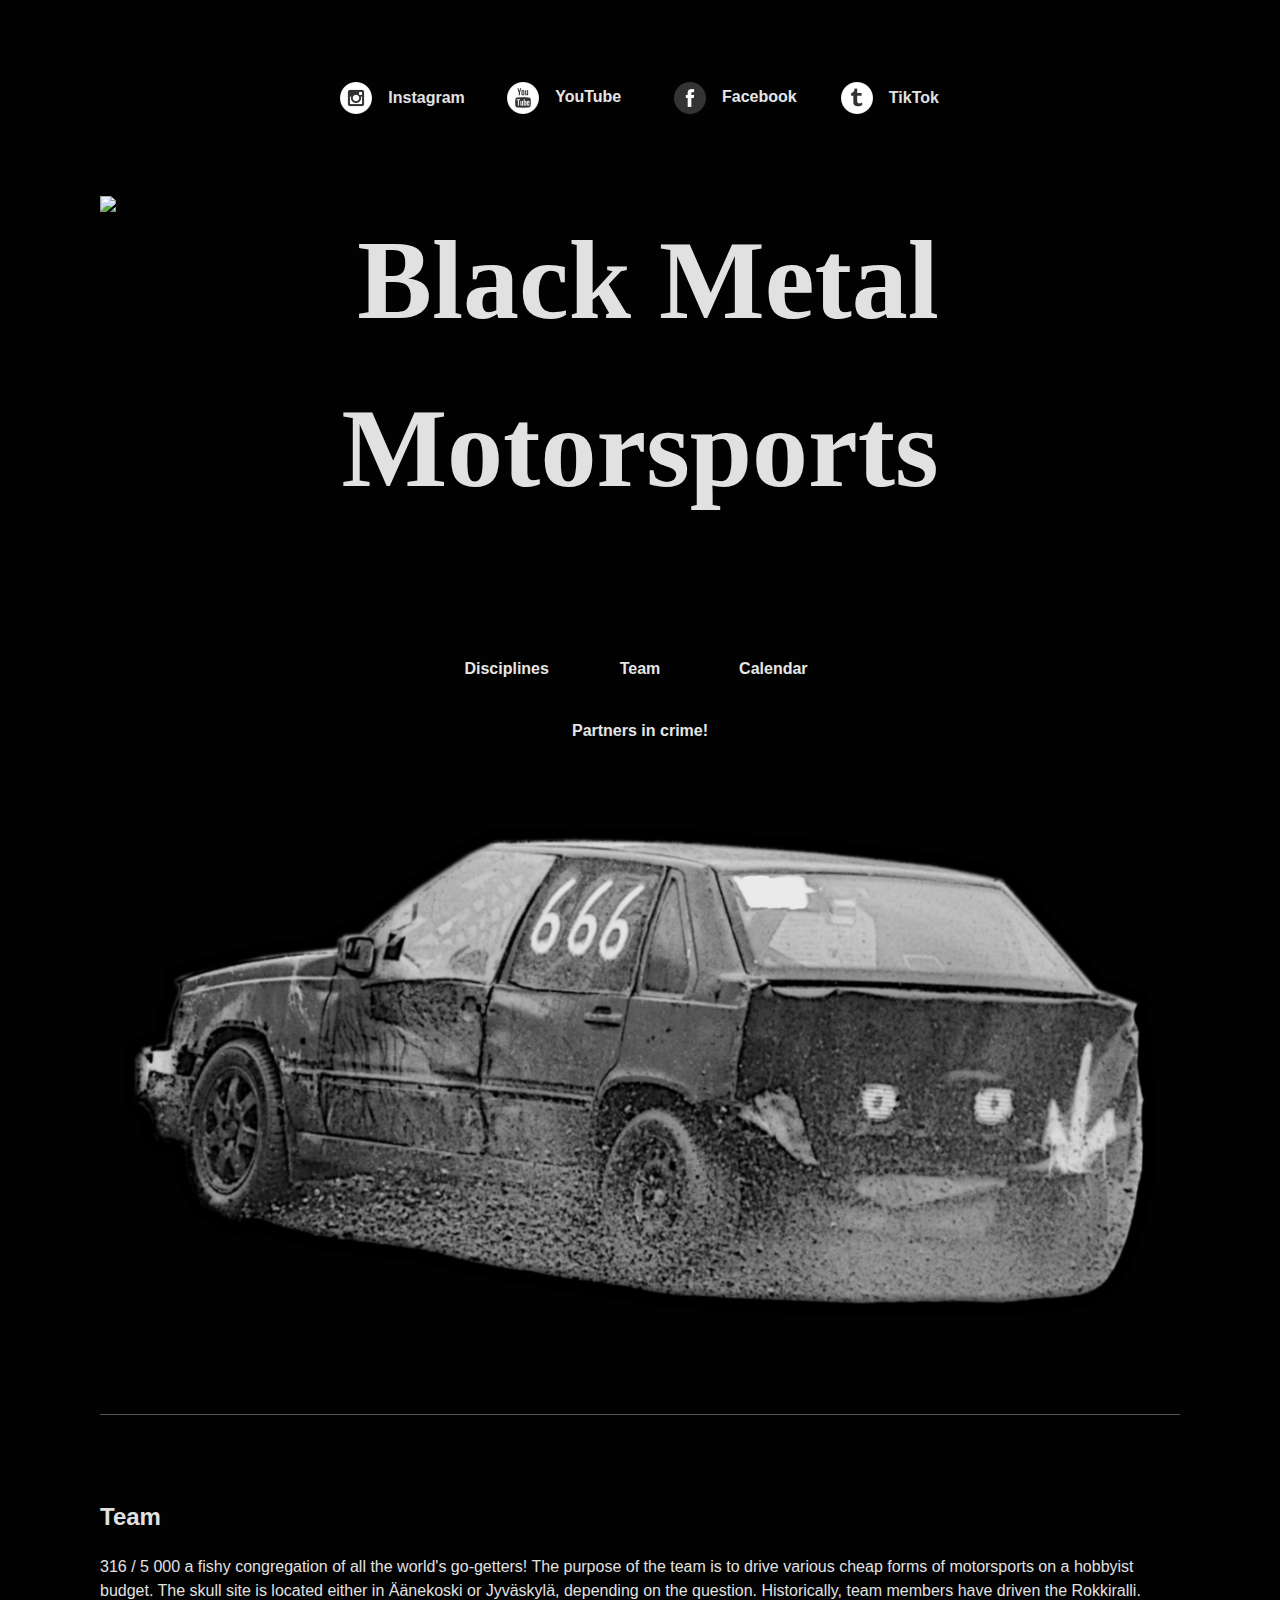
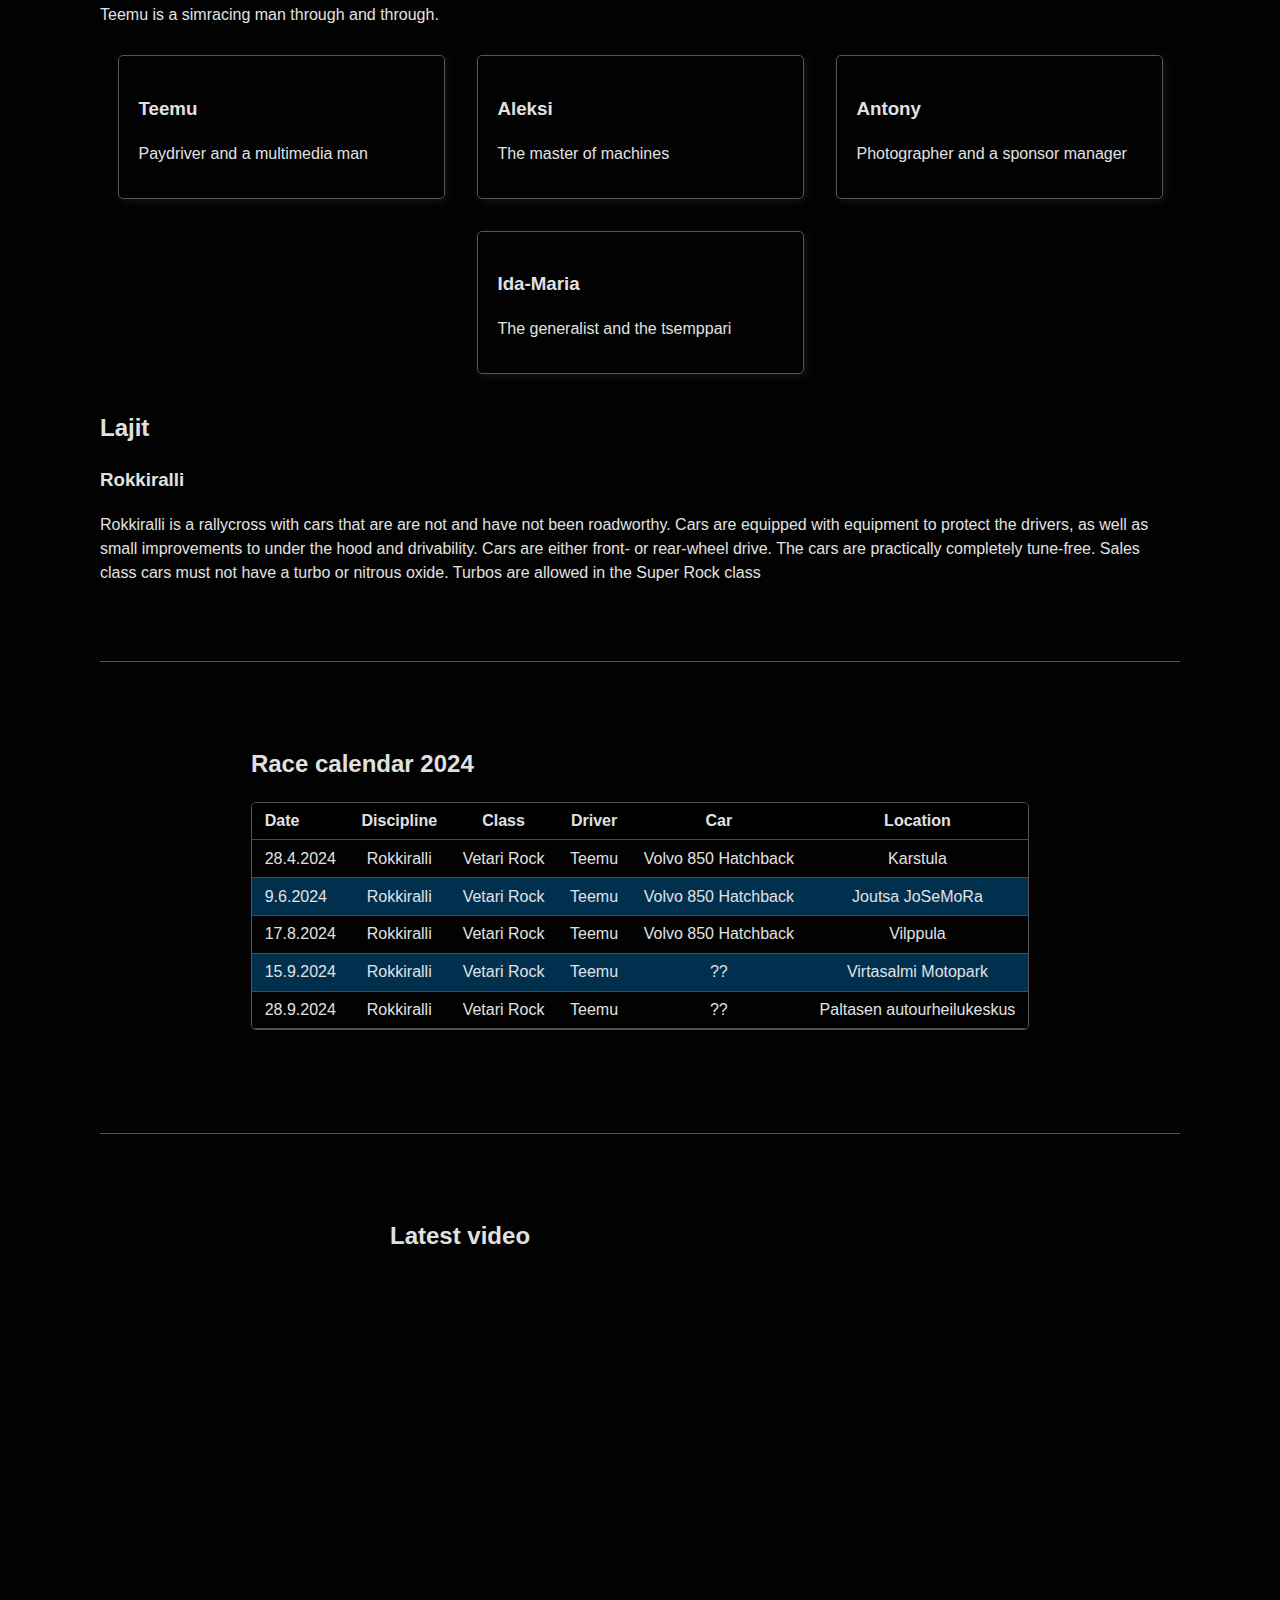
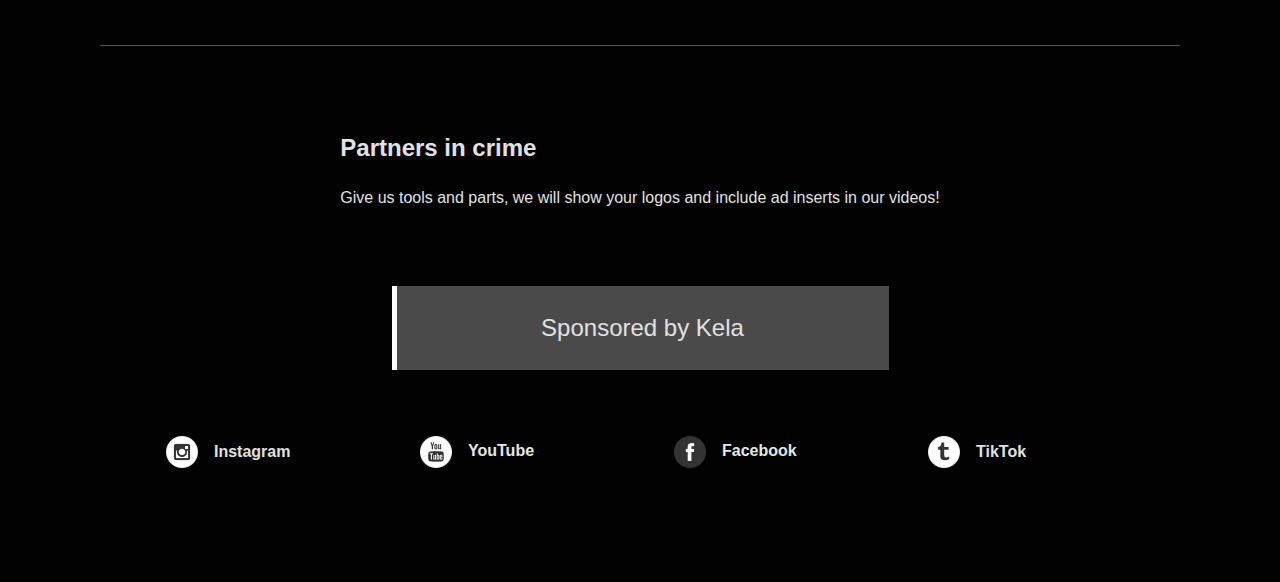
==== en/index.html @ 4545d6dd "eng site fixes" ====
<!DOCTYPE html>
<html lang="en">

<head>
  <meta charset="UTF-8">
  <meta name="viewport" content="width=device-width, initial-scale=1.0">
  <title>Black Metal Motorsports</title>
  <link rel="stylesheet" defer href="./../css/mvp.css">
  <link rel="stylesheet" defer href="./../css/style.css">
  <meta name="author" content="Black Metal Motorsports">

  <meta name="keywords" content="motorsports, rokkiralli, autourheilu">

</head>
<style>/*
  * {
    border: 2px solid red;
  }*/
</style>

<body>
  <header>
    <nav class="less-whitespace-ffs socials">
      <div class="nav-item flex-center"><img src="./../images/icons/online_instagram_social_media.png" class="icon" alt="instagram logo">Instagram</div>
      <div class="nav-item flex-center"><img src="./../images/icons/youtube_social_media_online.png" class="icon" alt="logo of youtube"><a href="https://www.youtube.com/channel/UCC1oBXMj-2ZBDxLKSasvggQ">YouTube</a></div>
      <div class="nav-item flex-center"><img src="./../images/icons/facebook_online_media_social.png" class="icon" alt="logo of facebook"><a href="https://www.facebook.com/profile.php?id=61561140722117">Facebook</a></div>
      <div class="nav-item flex-center"><img src="./../images/icons/social_tumblr_media_online.png" class="icon" alt="not a logo of tiktok">TikTok</div>
    </nav>
    <h1 id="logo"><img src="images/bmm-allekkain.png" alt="Black Metal Motorsports"></h1>
    <nav class="less-whitespace-ffs small-nav">
      <div class="nav-item"><a href="#lajit">Disciplines</a></div>
      <div class="nav-item"><a href="#tiimi">Team</a></div>
      <div class="nav-item"><a href="#kisakalenteri">Calendar</a></div>
      <div class="nav-item"><a href="#yhteistyokumppanit">Partners in crime!</a></div>
    </nav>
    <img src="./../images/blackmetalmotorsports-white.png" alt="volvo 850">
    <hr>
  </header>
  <main class="main">
    <section id="tiimi">
      <article>
        <h2>Team</h2>
        <p>316 / 5 000
          a fishy congregation of all the world's go-getters! The purpose of the team is to drive various cheap forms of motorsports on a hobbyist budget. The skull site is located either in Äänekoski or Jyväskylä, depending on the question. Historically, team members have driven the Rokkiralli. Teemu is a simracing man through and through.</p>
      </article>
    </section>
    <section>
      <aside>
        <h3>Teemu</h3>
        <p>Paydriver and a multimedia man</p>
      </aside>
      <aside>
        <h3>Aleksi</h3>
        <p>The master of machines</p>
      </aside>
      <aside>
        <h3>Antony</h3>
        <p>Photographer and a sponsor manager</p>
      </aside>
      <aside>
        <h3>Ida-Maria</h3>
        <p>The generalist and the tsemppari</p>
      </aside>
    </section>
    <section id="lajit">
      <article>
        <h2>Lajit</h2>
        <h3>Rokkiralli</h3>
        <p>Rokkiralli is a rallycross with cars that are are not and have not been roadworthy. Cars are equipped with equipment to protect the drivers, as well as small improvements to under the hood and drivability. Cars are either front- or rear-wheel drive. The cars are practically completely tune-free. Sales class cars must not have a turbo or nitrous oxide. Turbos are allowed in the Super Rock class</p>
      </article>
    </section>
    <hr>
    <section id="kisakalenteri">
      <article>
        <h2>Race calendar 2024</h2>
        <table>
          <thead>
            <tr>
              <td>Date</td>
              <td>Discipline</td>
              <td>Class</td>
              <td>Driver</td>
              <td>Car</td>
              <td>Location</td>
            </tr>
          </thead>
          <tbody>
            <tr>
              <td><time>28.4.2024</time></td>
              <td>Rokkiralli</td>
              <td>Vetari Rock</td>
              <td>Teemu</td>
              <td>Volvo 850 Hatchback</td>
              <td>Karstula</td>
            </tr>
            <tr>
              <td><time>9.6.2024</time></td>
              <td>Rokkiralli</td>
              <td>Vetari Rock</td>
              <td>Teemu</td>
              <td>Volvo 850 Hatchback</td>
              <td>Joutsa JoSeMoRa</td>
            </tr>
            <tr>
              <td><time>17.8.2024</time></td>
              <td>Rokkiralli</td>
              <td>Vetari Rock</td>
              <td>Teemu</td>
              <td>Volvo 850 Hatchback</td>
              <td>Vilppula</td>
            </tr>
            <tr>
              <td><time>15.9.2024</time></td>
              <td>Rokkiralli</td>
              <td>Vetari Rock</td>
              <td>Teemu</td>
              <td>??</td>
              <td>Virtasalmi Motopark</td>
            </tr>
            <tr>
              <td><time>28.9.2024</time></td>
              <td>Rokkiralli</td>
              <td>Vetari Rock</td>
              <td>Teemu</td>
              <td>??</td>
              <td>Paltasen autourheilukeskus</td>
            </tr>
          </tbody>
        </table>
      </article>
    </section>
    <hr>
    <section>
      <article>
      <h2>Latest video</h2>
      <iframe class="yt-iframe" src="https://www.youtube.com/embed/26KNX6kxGvg?list=PLtqlM8tHwWTQ4hP6eJMwSGY6q9melUBeP" title="Joutsa Boogaloo - Rokkiralli 2024 | Part 4/7" frameborder="0" allow="accelerometer; autoplay; clipboard-write; encrypted-media; gyroscope; picture-in-picture; web-share" referrerpolicy="strict-origin-when-cross-origin" allowfullscreen></iframe>
    </article>
    </section>
    <hr>
    <section id="yhteistyokumppanit">
      <article>
        <h2>Partners in crime</h2>
        <p>Give us tools and parts, we will show your logos and include ad inserts in our videos!</p>
      </article>
    </section>
  </main>
  <footer>
    <blockquote>Sponsored by Kela</blockquote>
    <nav class="less-whitespace-ffs socials">
      <div class="nav-item flex-center"><img src="../images/icons/online_instagram_social_media.png" class="icon" alt="instagram logo">Instagram</div>
      <div class="nav-item flex-center"><img src="../images/icons/youtube_social_media_online.png" class="icon" alt="logo of youtube"><a href="https://www.youtube.com/channel/UCC1oBXMj-2ZBDxLKSasvggQ">YouTube</a></div>
      <div class="nav-item flex-center"><img src="../images/icons/facebook_online_media_social.png" class="icon" alt="logo of facebook"><a href="https://www.facebook.com/profile.php?id=61561140722117">Facebook</a></div>
      <div class="nav-item flex-center"><img src="../images/icons/social_tumblr_media_online.png" class="icon" alt="not a logo of tiktok">TikTok</div>
    </nav>
  </footer>
</body>

</html>
---- css/mvp.css ----
/* MVP.css v1.15 - https://github.com/andybrewer/mvp */

:root {
  --border-radius: 5px;
  --box-shadow: 2px 2px 10px;
  --color-accent: #118bee15;
  --color-bg: #fff;
  --color-bg-secondary: #e9e9e9;
  --color-link: #118bee;
  --color-secondary: #920de9;
  --color-secondary-accent: #920de90b;
  --color-shadow: #1d1717;
  --color-table: #000000;
  --color-text: #000;
  --color-text-secondary: #999;
  --color-scrollbar: #cacae8;
  --font-family: -apple-system, BlinkMacSystemFont, "Segoe UI", Roboto, Oxygen-Sans, Ubuntu, Cantarell, "Helvetica Neue", sans-serif;
  --hover-brightness: 1.2;
  --justify-important: center;
  --justify-normal: left;
  --line-height: 1.5;
  --width-card: 285px;
  --width-card-medium: 460px;
  --width-card-wide: 800px;
  --width-content: 1080px;
  --color-accent: #0097fc4f;
  --color-bg: #333;
  --color-bg-secondary: #555;
  --color-link: #0097fc;
  --color-secondary: #e20de9;
  --color-secondary-accent: #e20de94f;
  --color-shadow: #bbbbbb20;
  --color-text: #f7f7f7;
  --color-text-secondary: #aaa;
}
html {
  scroll-behavior: smooth;
}

@media (prefers-reduced-motion: reduce) {
  html {
      scroll-behavior: auto;
  }
}

/* Layout */
article aside {
  background: var(--color-secondary-accent);
  border-left: 4px solid var(--color-secondary);
  padding: 0.01rem 0.8rem;
}

body {
  background: var(--color-bg);
  color: var(--color-text);
  font-family: var(--font-family);
  line-height: var(--line-height);
  margin: 0;
  overflow-x: hidden;
  padding: 0;
}

footer,
header,
main {
  margin: 0 auto;
  max-width: var(--width-content);
  padding: 3rem 1rem;
}

hr {
  background-color: var(--color-bg-secondary);
  border: none;
  height: 1px;
  margin: 4rem 0;
  width: 100%;
}

section {
  display: flex;
  flex-wrap: wrap;
  justify-content: var(--justify-important);
}

section img,
article img {
  max-width: 100%;
}

section pre {
  overflow: auto;
}

section aside {
  border: 1px solid var(--color-bg-secondary);
  border-radius: var(--border-radius);
  box-shadow: var(--box-shadow) var(--color-shadow);
  margin: 1rem;
  padding: 1.25rem;
  width: var(--width-card);
}

section aside:hover {
  box-shadow: var(--box-shadow) var(--color-bg-secondary);
}

[hidden] {
  display: none;
}

/* Headers */
article header,
div header,
main header {
  padding-top: 0;
}

header {
  text-align: var(--justify-important);
}

header a b,
header a em,
header a i,
header a strong {
  margin-left: 0.5rem;
  margin-right: 0.5rem;
}

header nav img {
  margin: 1rem 0;
}

section header {
  padding-top: 0;
  width: 100%;
}

/* Nav */
nav {
  align-items: center;
  display: flex;
  font-weight: bold;
  justify-content: space-between;
  margin-bottom: 7rem;
}

nav ul {
  list-style: none;
  padding: 0;
}

nav ul li {
  display: inline-block;
  margin: 0 0.5rem;
  position: relative;
  text-align: left;
}

/* Nav Dropdown */
nav ul li:hover ul {
  display: block;
}

nav ul li ul {
  background: var(--color-bg);
  border: 1px solid var(--color-bg-secondary);
  border-radius: var(--border-radius);
  box-shadow: var(--box-shadow) var(--color-shadow);
  display: none;
  height: auto;
  left: -2px;
  padding: .5rem 1rem;
  position: absolute;
  top: 1.7rem;
  white-space: nowrap;
  width: auto;
  z-index: 1;
}

nav ul li ul::before {
  /* fill gap above to make mousing over them easier */
  content: "";
  position: absolute;
  left: 0;
  right: 0;
  top: -0.5rem;
  height: 0.5rem;
}

nav ul li ul li,
nav ul li ul li a {
  display: block;
}

/* Typography */
code,
samp {
  background-color: var(--color-accent);
  border-radius: var(--border-radius);
  color: var(--color-text);
  display: inline-block;
  margin: 0 0.1rem;
  padding: 0 0.5rem;
}

details {
  margin: 1.3rem 0;
}

details summary {
  font-weight: bold;
  cursor: pointer;
}

h1,
h2,
h3,
h4,
h5,
h6 {
  line-height: var(--line-height);
  text-wrap: balance;
}

mark {
  padding: 0.1rem;
}

ol li,
ul li {
  padding: 0.2rem 0;
}

p {
  margin: 0.75rem 0;
  padding: 0;
  width: 100%;
}

pre {
  margin: 1rem 0;
  max-width: var(--width-card-wide);
  padding: 1rem 0;
}

pre code,
pre samp {
  display: block;
  max-width: var(--width-card-wide);
  padding: 0.5rem 2rem;
  white-space: pre-wrap;
}

small {
  color: var(--color-text-secondary);
}

sup {
  background-color: var(--color-secondary);
  border-radius: var(--border-radius);
  color: var(--color-bg);
  font-size: xx-small;
  font-weight: bold;
  margin: 0.2rem;
  padding: 0.2rem 0.3rem;
  position: relative;
  top: -2px;
}

/* Links */
a {
  color: var(--color-link);
  display: inline-block;
  font-weight: bold;
  text-decoration: underline;
}

a:hover {
  filter: brightness(var(--hover-brightness));
}

a:active {
  filter: brightness(var(--active-brightness));
}

a b,
a em,
a i,
a strong,
button,
input[type="submit"] {
  border-radius: var(--border-radius);
  display: inline-block;
  font-size: medium;
  font-weight: bold;
  line-height: var(--line-height);
  margin: 0.5rem 0;
  padding: 1rem 2rem;
}

button,
input[type="submit"] {
  font-family: var(--font-family);
}

button:hover,
input[type="submit"]:hover {
  cursor: pointer;
  filter: brightness(var(--hover-brightness));
}

button:active,
input[type="submit"]:active {
  filter: brightness(var(--active-brightness));
}

a b,
a strong,
button,
input[type="submit"] {
  background-color: var(--color-link);
  border: 2px solid var(--color-link);
  color: var(--color-bg);
}

a em,
a i {
  border: 2px solid var(--color-link);
  border-radius: var(--border-radius);
  color: var(--color-link);
  display: inline-block;
  padding: 1rem 2rem;
}

article aside a {
  color: var(--color-secondary);
}

/* Images */
figure {
  margin: 0;
  padding: 0;
}

figure img {
  max-width: 100%;
}

figure figcaption {
  color: var(--color-text-secondary);
}

/* Forms */
button:disabled,
input:disabled {
  background: var(--color-bg-secondary);
  border-color: var(--color-bg-secondary);
  color: var(--color-text-secondary);
  cursor: not-allowed;
}

button[disabled]:hover,
input[type="submit"][disabled]:hover {
  filter: none;
}

form {
  border: 1px solid var(--color-bg-secondary);
  border-radius: var(--border-radius);
  box-shadow: var(--box-shadow) var(--color-shadow);
  display: block;
  max-width: var(--width-card-wide);
  min-width: var(--width-card);
  padding: 1.5rem;
  text-align: var(--justify-normal);
}

form header {
  margin: 1.5rem 0;
  padding: 1.5rem 0;
}

input,
label,
select,
textarea {
  display: block;
  font-size: inherit;
  max-width: var(--width-card-wide);
}

input[type="checkbox"],
input[type="radio"] {
  display: inline-block;
}

input[type="checkbox"]+label,
input[type="radio"]+label {
  display: inline-block;
  font-weight: normal;
  position: relative;
  top: 1px;
}

input[type="range"] {
  padding: 0.4rem 0;
}

input,
select,
textarea {
  border: 1px solid var(--color-bg-secondary);
  border-radius: var(--border-radius);
  margin-bottom: 1rem;
  padding: 0.4rem 0.8rem;
}

input[type="text"],
textarea {
  width: calc(100% - 1.6rem);
}

input[readonly],
textarea[readonly] {
  background-color: var(--color-bg-secondary);
}

label {
  font-weight: bold;
  margin-bottom: 0.2rem;
}

/* Popups */
dialog {
  border: 1px solid var(--color-bg-secondary);
  border-radius: var(--border-radius);
  box-shadow: var(--box-shadow) var(--color-shadow);
  position: fixed;
  top: 50%;
  left: 50%;
  transform: translate(-50%, -50%);
  width: 50%;
  z-index: 999;
}

/* Tables */
table {
  border: 1px solid var(--color-bg-secondary);
  border-radius: var(--border-radius);
  border-spacing: 0;
  display: inline-block;
  max-width: 100%;
  overflow-x: auto;
  padding: 0;
  white-space: nowrap;
}

table td,
table th,
table tr {
  padding: 0.4rem 0.8rem;
  text-align: var(--justify-important);
}

table thead {
  background-color: var(--color-table);
  border-collapse: collapse;
  border-radius: var(--border-radius);
  color: var(--color-bg);
  margin: 0;
  padding: 0;
}

table thead tr:first-child th:first-child {
  border-top-left-radius: var(--border-radius);
}

table thead tr:first-child th:last-child {
  border-top-right-radius: var(--border-radius);
}

table thead th:first-child,
table tr td:first-child {
  text-align: var(--justify-normal);
}

table tr:nth-child(even) {
  background-color: var(--color-accent);
}

/* Quotes */
blockquote {
  display: block;
  font-size: x-large;
  line-height: var(--line-height);
  margin: 1rem auto;
  max-width: var(--width-card-medium);
  padding: 1.5rem 1rem;
  text-align: var(--justify-important);
}

blockquote footer {
  color: var(--color-text-secondary);
  display: block;
  font-size: small;
  line-height: var(--line-height);
  padding: 1.5rem 0;
}

/* Scrollbars */
* {
  scrollbar-width: thin;
  scrollbar-color: var(--color-scrollbar) transparent;
}

*::-webkit-scrollbar {
  width: 5px;
  height: 5px;
}

*::-webkit-scrollbar-track {
  background: transparent;
}

*::-webkit-scrollbar-thumb {
  background-color: var(--color-scrollbar);
  border-radius: 10px;
}
---- css/style.css ----
/* Body and general*/
:root {
  --text: #e1e1e1;
  --background: #020202;
  --highlight: #e6e6e6;
  --alt-highlight: #9d9d9d;
}

body {
  color: var(--text);
  background-color: var(--background);
  overflow-x: clip;
}

.main {
  padding: 0rem 1rem;
}

/*header*/
header {
  display: flex;
  flex-direction: column;
  align-items: center;
}
/* Nav */
nav {
  flex-wrap: wrap;
}

.nav-item {
  flex: 1 1 0px;
  padding: 1rem;
}

@media screen and (max-width: 600px) {
  .socials {
    display: grid;
    grid-template-columns: 1fr 1fr;
  }

}

@media screen and (min-width: 750px) {
  .nav-item {
    border: 2px solid var(--background);
  }
  
  .nav-item:hover {
    border: 2px solid var(--alt-highlight);
  }
}
#logo {
  font-family: 'needleteeth';
  -webkit-font-smoothing: antialiased;
  font-size: 7rem;
}

.small-nav {
  position: sticky;
  top: 0px;
  background-color: var(--background);
}
/* random */
hr {
  border-color: var(--highlight);
}

blockquote {
  border-left: 5px solid #ffffff;
  background-color: #4a4a4a;
}

img {
  max-width: 100%;
}

.flex-center {
  display: flex;
  align-items: center;
}


/* links */
a {
  text-decoration: none;
  color: var(--highlight);
  border-bottom: 2px solid var(--background);
}
a:visited {
  color: var(--alt-highlight);
  border-bottom: 2px solid var(--background);
}
a:hover {
  color: var(--alt-highlight);
  border-bottom: 2px solid var(--alt-highlight);
}


/* Tables */
table {
  text-align: justify;
  width: 100%;
  border-collapse: collapse;
  margin-bottom: 2rem;
}

td, th {
  padding: 0.5em;
  border-bottom: 1px solid #4a4a4a;
}

thead td {
  color: var(--text);
  font-weight: bold;
}

/* modifyers and custom shite */
.less-whitespace-ffs {
  padding: 1rem;
  margin: 1rem;
}

#kisakalenteri > article {
  overflow-x: auto;
}

.yt-iframe {
  width: 500px;
  height: 300px;
  max-width: 100%;
}

.icon {
  width: 2rem;
  padding: 1rem;
}

header {
  padding: 0;
}
h1 {
  margin-top: 0;
}
@media screen and (min-width: 600px) {
  .small-nav {
    width: 400px;
    max-width: 100%;
    margin: 1rem auto!important;
  } 
}
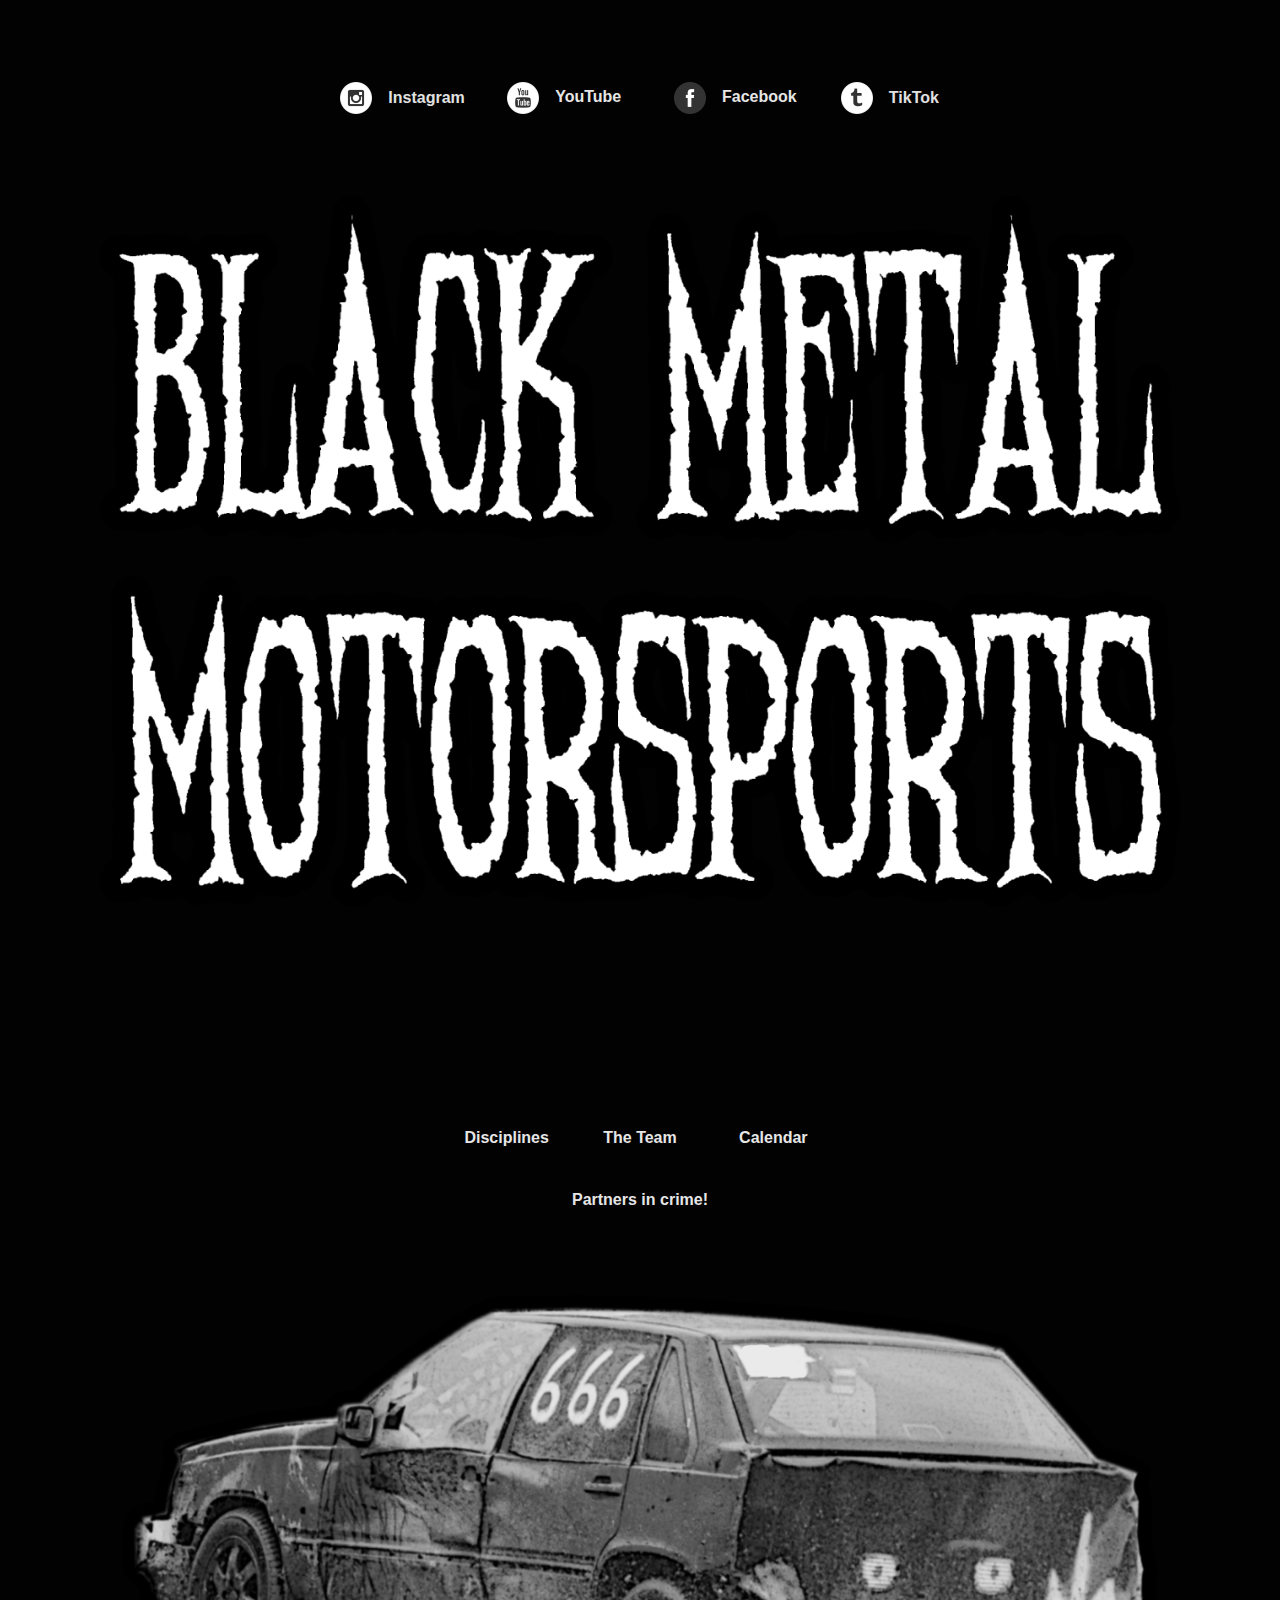
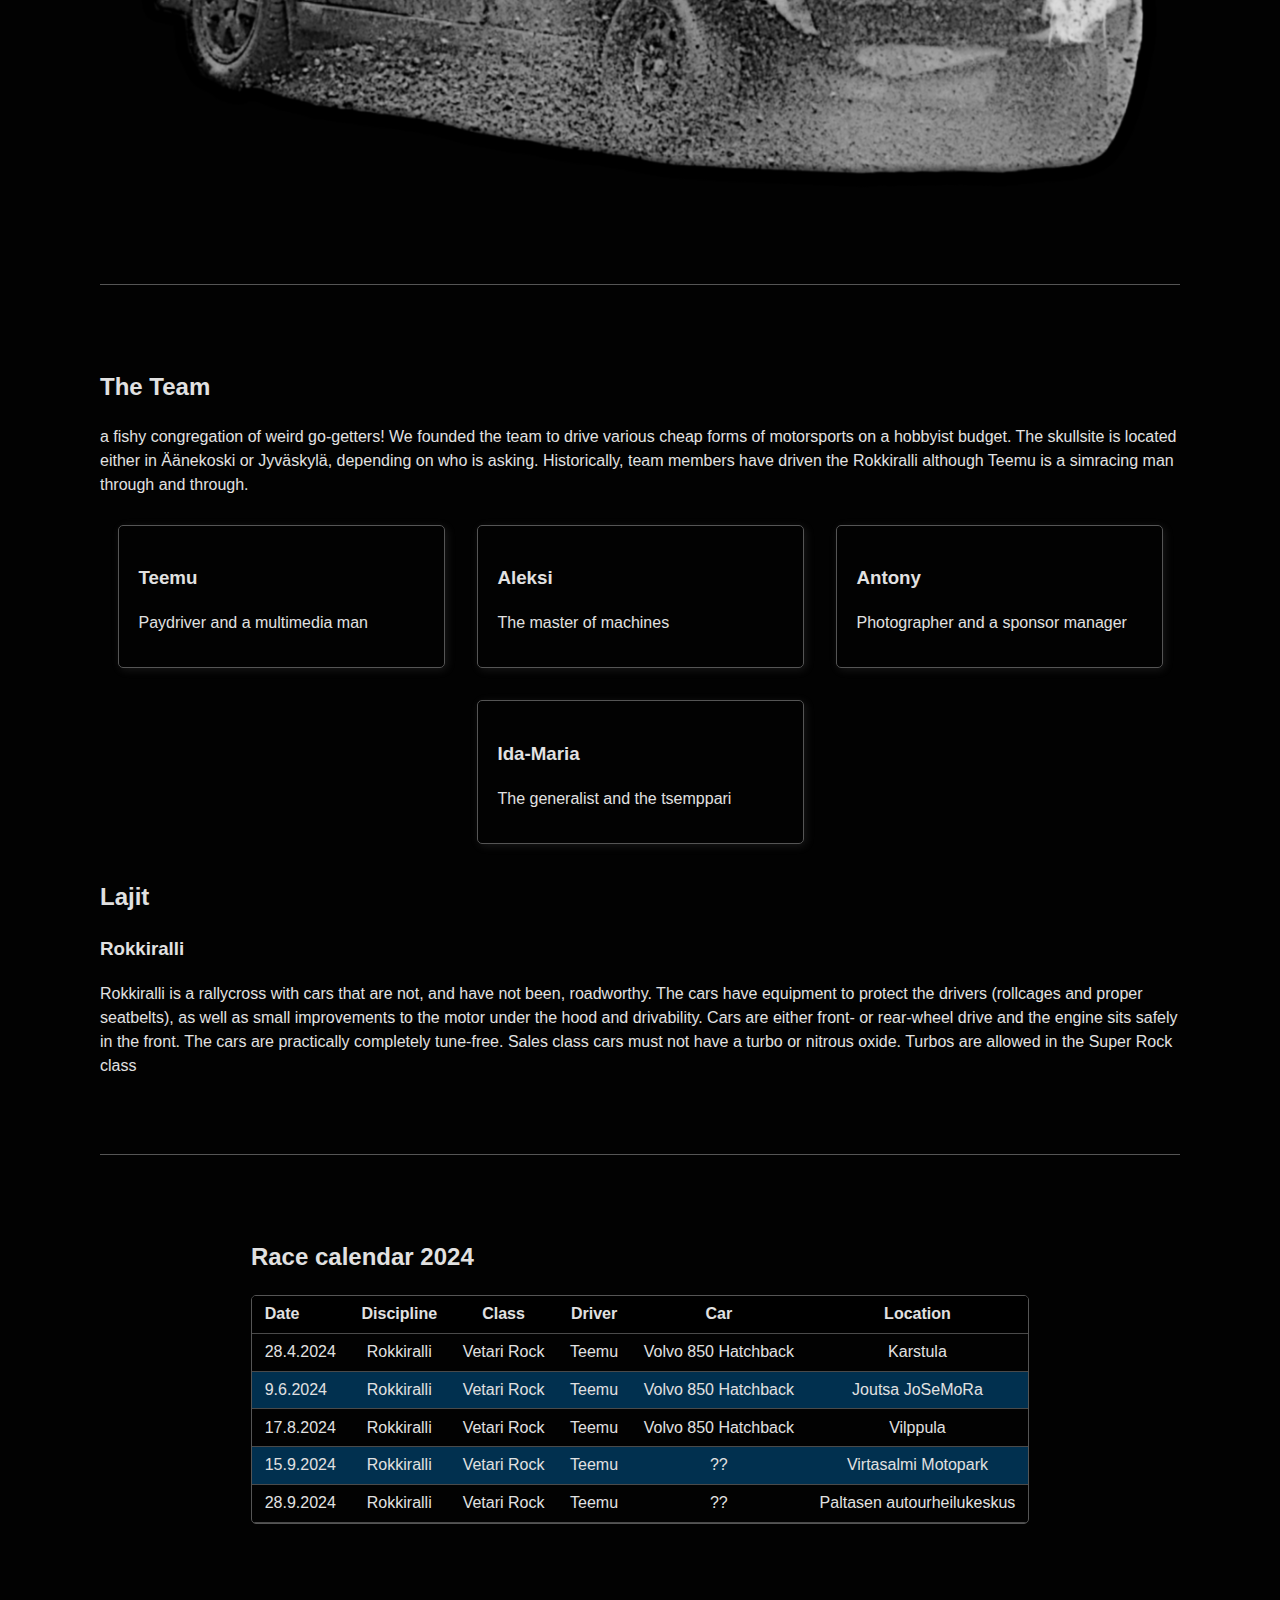
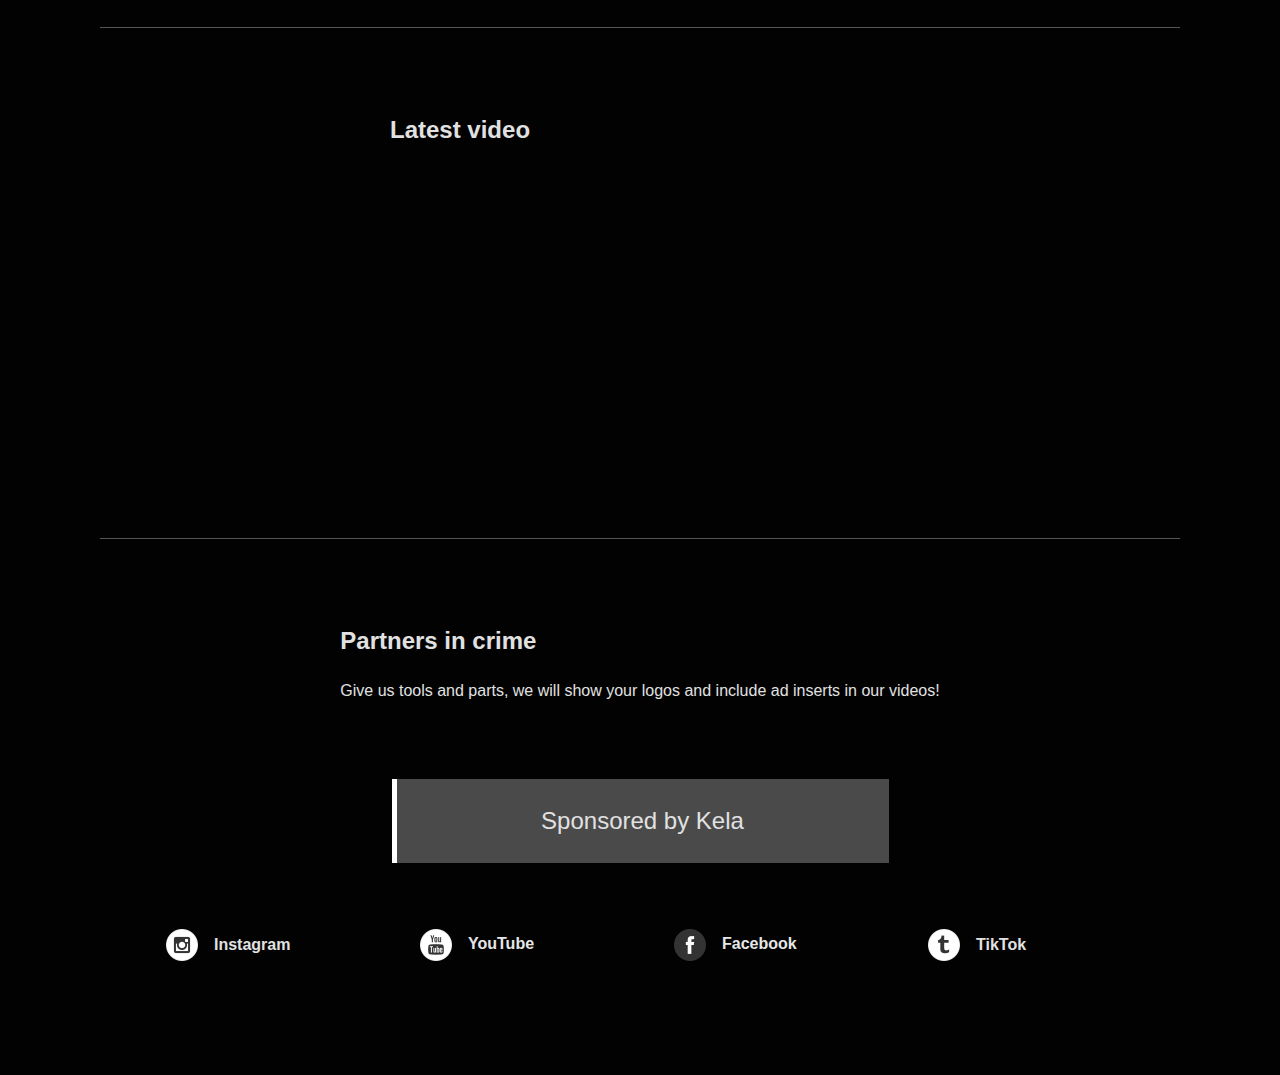
==== commit b698337a: "eng site fixes" ====
--- a/en/index.html
+++ b/en/index.html
@@ -8,11 +8,11 @@
   <link rel="stylesheet" defer href="./../css/mvp.css">
   <link rel="stylesheet" defer href="./../css/style.css">
   <meta name="author" content="Black Metal Motorsports">
-
   <meta name="keywords" content="motorsports, rokkiralli, autourheilu">
 
 </head>
-<style>/*
+<style>
+  /*
   * {
     border: 2px solid red;
   }*/
@@ -21,15 +21,19 @@
 <body>
   <header>
     <nav class="less-whitespace-ffs socials">
-      <div class="nav-item flex-center"><img src="./../images/icons/online_instagram_social_media.png" class="icon" alt="instagram logo">Instagram</div>
-      <div class="nav-item flex-center"><img src="./../images/icons/youtube_social_media_online.png" class="icon" alt="logo of youtube"><a href="https://www.youtube.com/channel/UCC1oBXMj-2ZBDxLKSasvggQ">YouTube</a></div>
-      <div class="nav-item flex-center"><img src="./../images/icons/facebook_online_media_social.png" class="icon" alt="logo of facebook"><a href="https://www.facebook.com/profile.php?id=61561140722117">Facebook</a></div>
-      <div class="nav-item flex-center"><img src="./../images/icons/social_tumblr_media_online.png" class="icon" alt="not a logo of tiktok">TikTok</div>
+      <div class="nav-item flex-center"><img src="./../images/icons/online_instagram_social_media.png" class="icon"
+          alt="instagram logo">Instagram</div>
+      <div class="nav-item flex-center"><img src="./../images/icons/youtube_social_media_online.png" class="icon"
+          alt="logo of youtube"><a href="https://www.youtube.com/channel/UCC1oBXMj-2ZBDxLKSasvggQ">YouTube</a></div>
+      <div class="nav-item flex-center"><img src="./../images/icons/facebook_online_media_social.png" class="icon"
+          alt="logo of facebook"><a href="https://www.facebook.com/profile.php?id=61561140722117">Facebook</a></div>
+      <div class="nav-item flex-center"><img src="./../images/icons/social_tumblr_media_online.png" class="icon"
+          alt="not a logo of tiktok">TikTok</div>
     </nav>
-    <h1 id="logo"><img src="images/bmm-allekkain.png" alt="Black Metal Motorsports"></h1>
+    <h1 id="logo"><img src="./../images/bmm-allekkain.png" alt="Black Metal Motorsports"></h1>
     <nav class="less-whitespace-ffs small-nav">
       <div class="nav-item"><a href="#lajit">Disciplines</a></div>
-      <div class="nav-item"><a href="#tiimi">Team</a></div>
+      <div class="nav-item"><a href="#tiimi">The Team</a></div>
       <div class="nav-item"><a href="#kisakalenteri">Calendar</a></div>
       <div class="nav-item"><a href="#yhteistyokumppanit">Partners in crime!</a></div>
     </nav>
@@ -39,9 +43,11 @@
   <main class="main">
     <section id="tiimi">
       <article>
-        <h2>Team</h2>
-        <p>316 / 5 000
-          a fishy congregation of all the world's go-getters! The purpose of the team is to drive various cheap forms of motorsports on a hobbyist budget. The skull site is located either in Äänekoski or Jyväskylä, depending on the question. Historically, team members have driven the Rokkiralli. Teemu is a simracing man through and through.</p>
+        <h2>The Team</h2>
+        <p>a fishy congregation of weird go-getters! We founded the team to drive various cheap forms of motorsports on
+          a hobbyist budget. The skullsite is located either in Äänekoski or Jyväskylä, depending on who is asking.
+          Historically, team members have driven the Rokkiralli although Teemu is a simracing man through and through.
+        </p>
       </article>
     </section>
     <section>
@@ -66,7 +72,11 @@
       <article>
         <h2>Lajit</h2>
         <h3>Rokkiralli</h3>
-        <p>Rokkiralli is a rallycross with cars that are are not and have not been roadworthy. Cars are equipped with equipment to protect the drivers, as well as small improvements to under the hood and drivability. Cars are either front- or rear-wheel drive. The cars are practically completely tune-free. Sales class cars must not have a turbo or nitrous oxide. Turbos are allowed in the Super Rock class</p>
+        <p>Rokkiralli is a rallycross with cars that are not, and have not been, roadworthy. The cars have equipment to
+          protect the drivers (rollcages and proper seatbelts), as well as small improvements to the motor under the
+          hood and drivability. Cars are either front- or rear-wheel drive and the engine sits safely in the front. The
+          cars are practically completely tune-free. Sales class cars must not have a turbo or nitrous oxide. Turbos are
+          allowed in the Super Rock class</p>
       </article>
     </section>
     <hr>
@@ -132,9 +142,13 @@
     <hr>
     <section>
       <article>
-      <h2>Latest video</h2>
-      <iframe class="yt-iframe" src="https://www.youtube.com/embed/26KNX6kxGvg?list=PLtqlM8tHwWTQ4hP6eJMwSGY6q9melUBeP" title="Joutsa Boogaloo - Rokkiralli 2024 | Part 4/7" frameborder="0" allow="accelerometer; autoplay; clipboard-write; encrypted-media; gyroscope; picture-in-picture; web-share" referrerpolicy="strict-origin-when-cross-origin" allowfullscreen></iframe>
-    </article>
+        <h2>Latest video</h2>
+        <iframe class="yt-iframe"
+          src="https://www.youtube.com/embed/26KNX6kxGvg?list=PLtqlM8tHwWTQ4hP6eJMwSGY6q9melUBeP"
+          title="Joutsa Boogaloo - Rokkiralli 2024 | Part 4/7" frameborder="0"
+          allow="accelerometer; autoplay; clipboard-write; encrypted-media; gyroscope; picture-in-picture; web-share"
+          referrerpolicy="strict-origin-when-cross-origin" allowfullscreen></iframe>
+      </article>
     </section>
     <hr>
     <section id="yhteistyokumppanit">
@@ -147,10 +161,14 @@
   <footer>
     <blockquote>Sponsored by Kela</blockquote>
     <nav class="less-whitespace-ffs socials">
-      <div class="nav-item flex-center"><img src="../images/icons/online_instagram_social_media.png" class="icon" alt="instagram logo">Instagram</div>
-      <div class="nav-item flex-center"><img src="../images/icons/youtube_social_media_online.png" class="icon" alt="logo of youtube"><a href="https://www.youtube.com/channel/UCC1oBXMj-2ZBDxLKSasvggQ">YouTube</a></div>
-      <div class="nav-item flex-center"><img src="../images/icons/facebook_online_media_social.png" class="icon" alt="logo of facebook"><a href="https://www.facebook.com/profile.php?id=61561140722117">Facebook</a></div>
-      <div class="nav-item flex-center"><img src="../images/icons/social_tumblr_media_online.png" class="icon" alt="not a logo of tiktok">TikTok</div>
+      <div class="nav-item flex-center"><img src="../images/icons/online_instagram_social_media.png" class="icon"
+          alt="instagram logo">Instagram</div>
+      <div class="nav-item flex-center"><img src="../images/icons/youtube_social_media_online.png" class="icon"
+          alt="logo of youtube"><a href="https://www.youtube.com/channel/UCC1oBXMj-2ZBDxLKSasvggQ">YouTube</a></div>
+      <div class="nav-item flex-center"><img src="../images/icons/facebook_online_media_social.png" class="icon"
+          alt="logo of facebook"><a href="https://www.facebook.com/profile.php?id=61561140722117">Facebook</a></div>
+      <div class="nav-item flex-center"><img src="../images/icons/social_tumblr_media_online.png" class="icon"
+          alt="not a logo of tiktok">TikTok</div>
     </nav>
   </footer>
 </body>
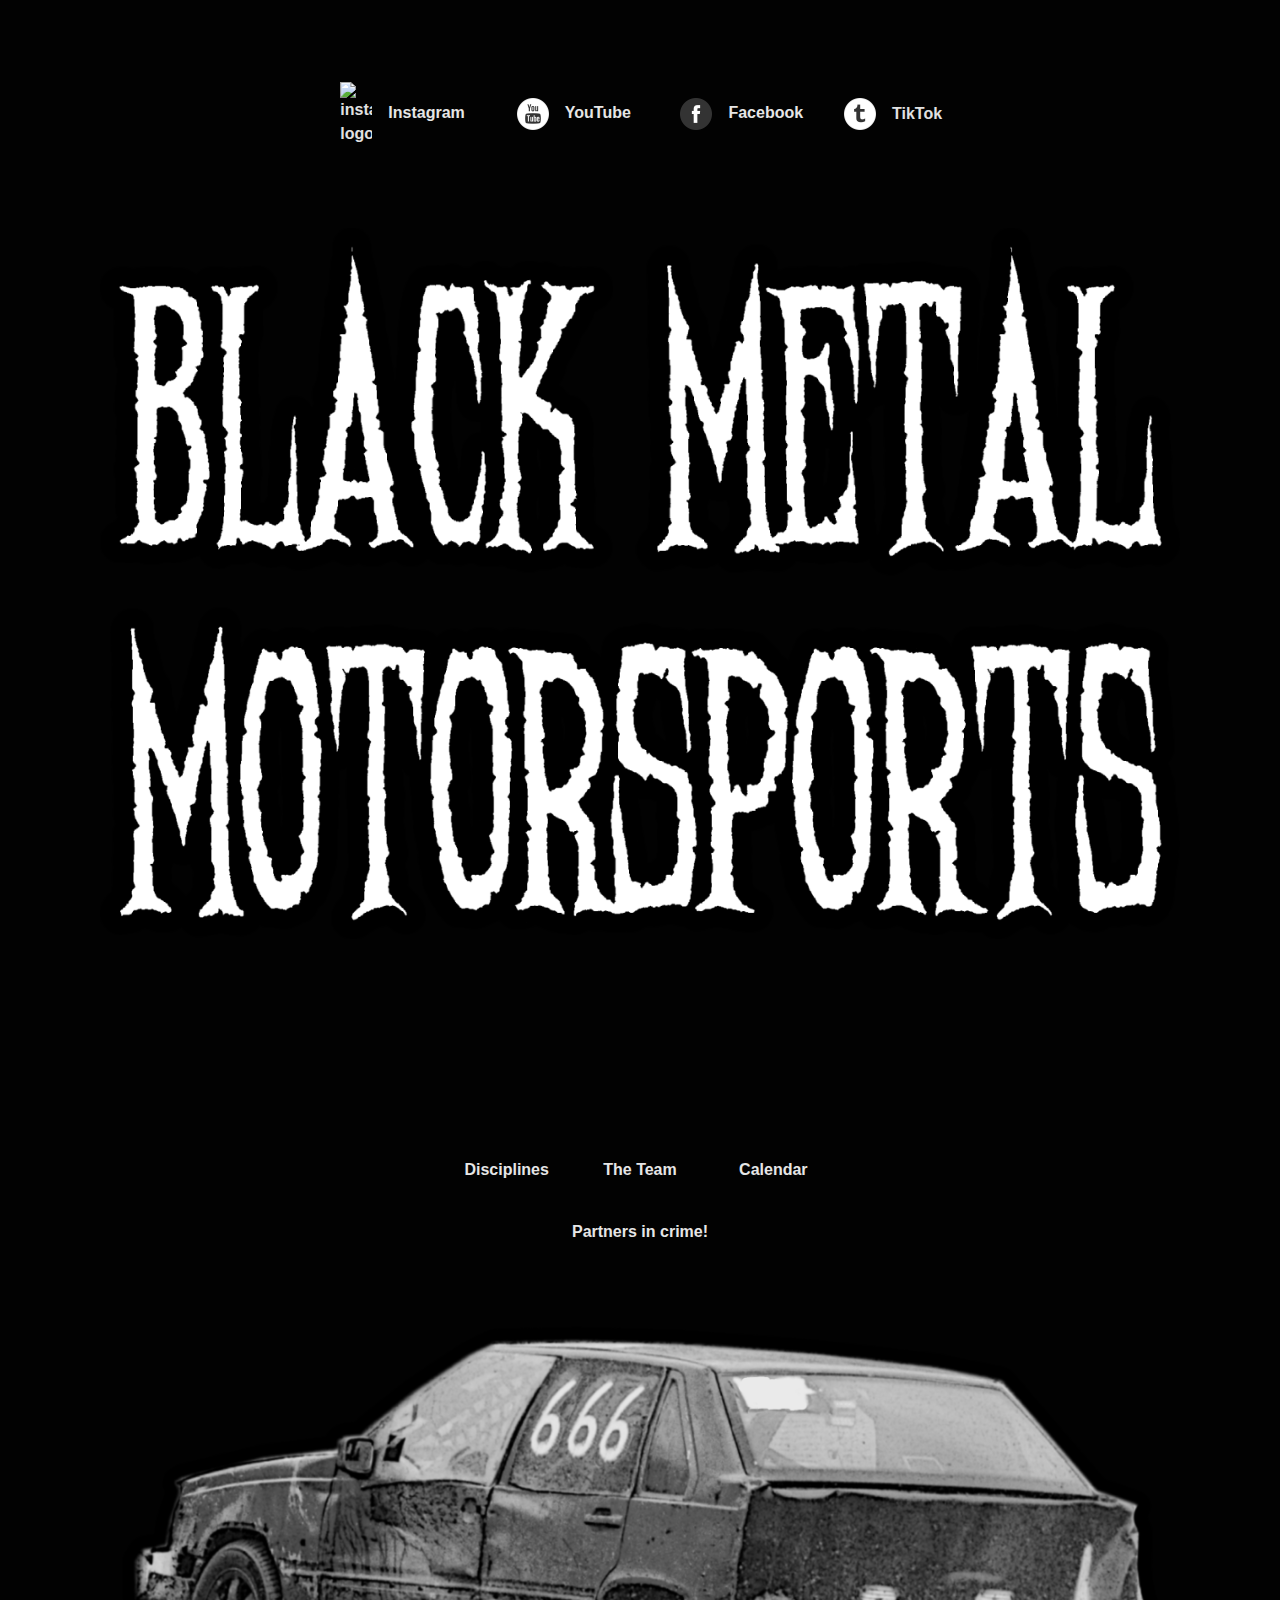
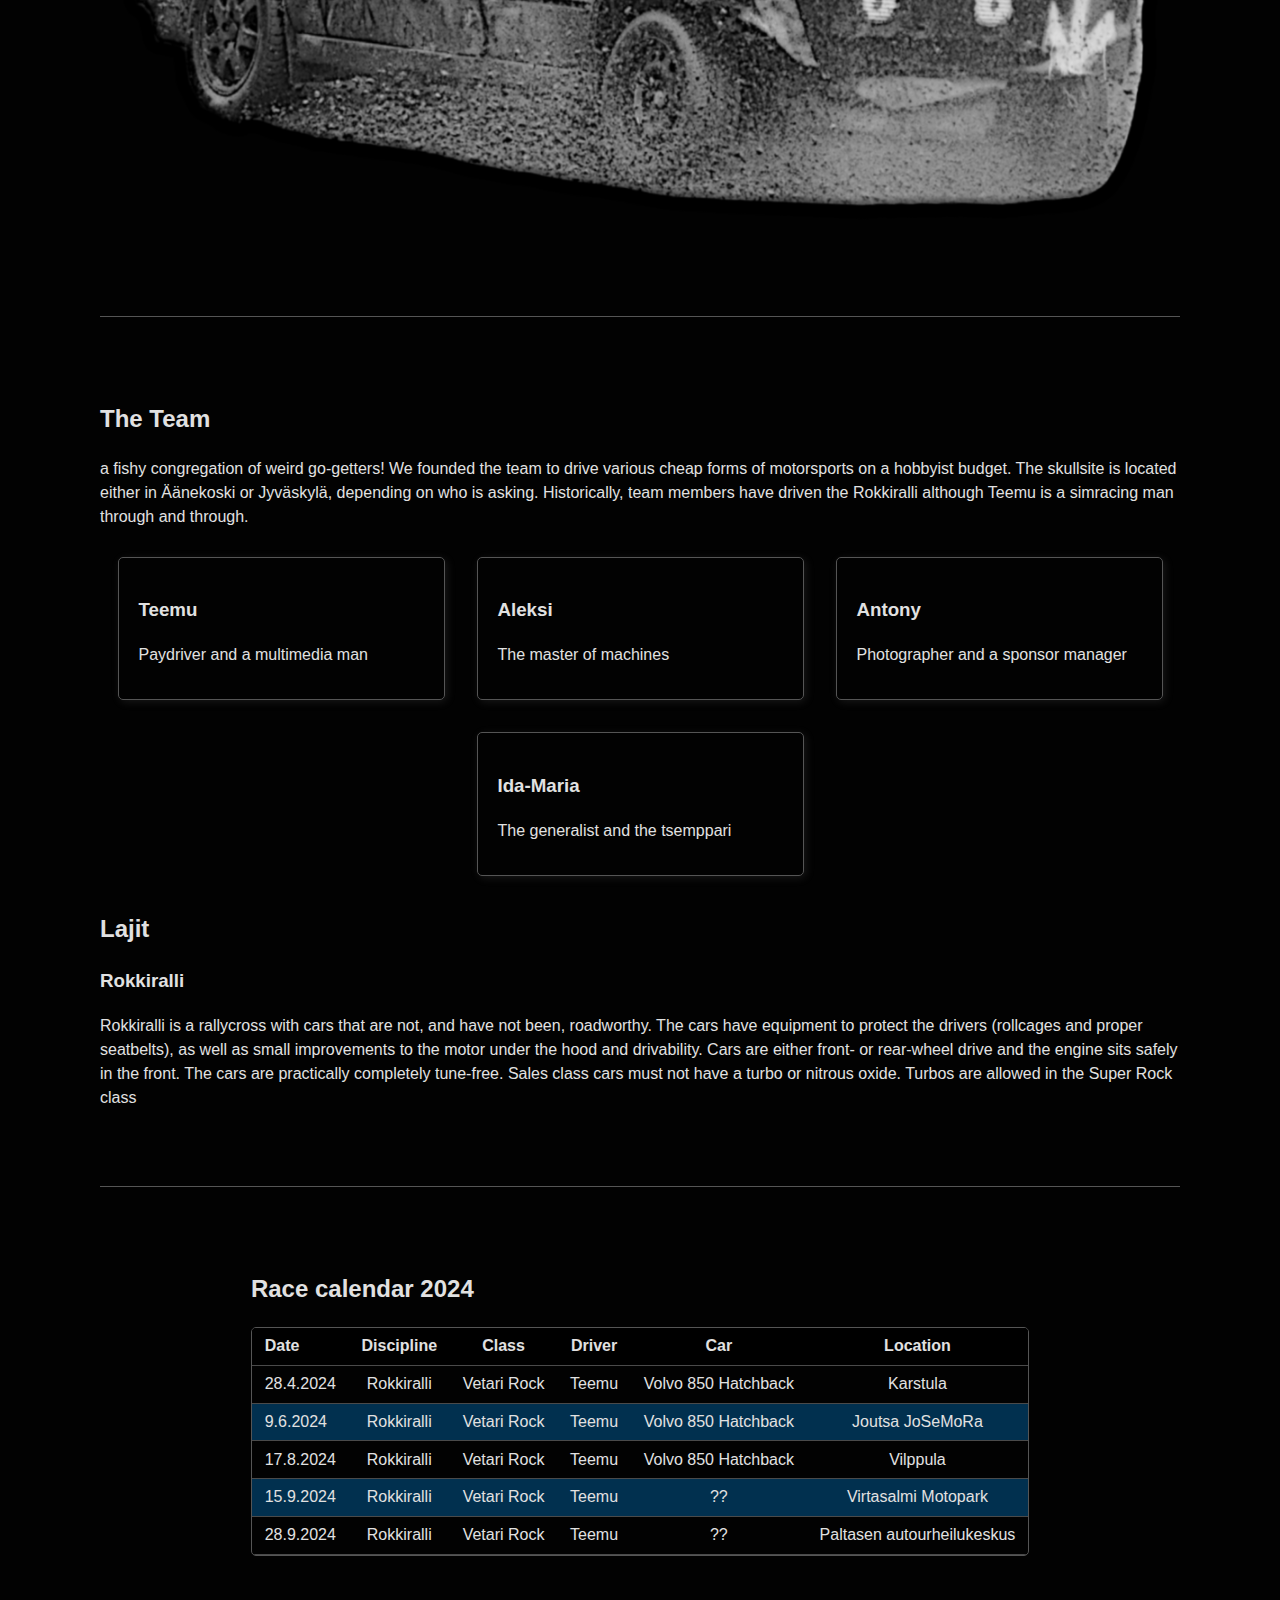
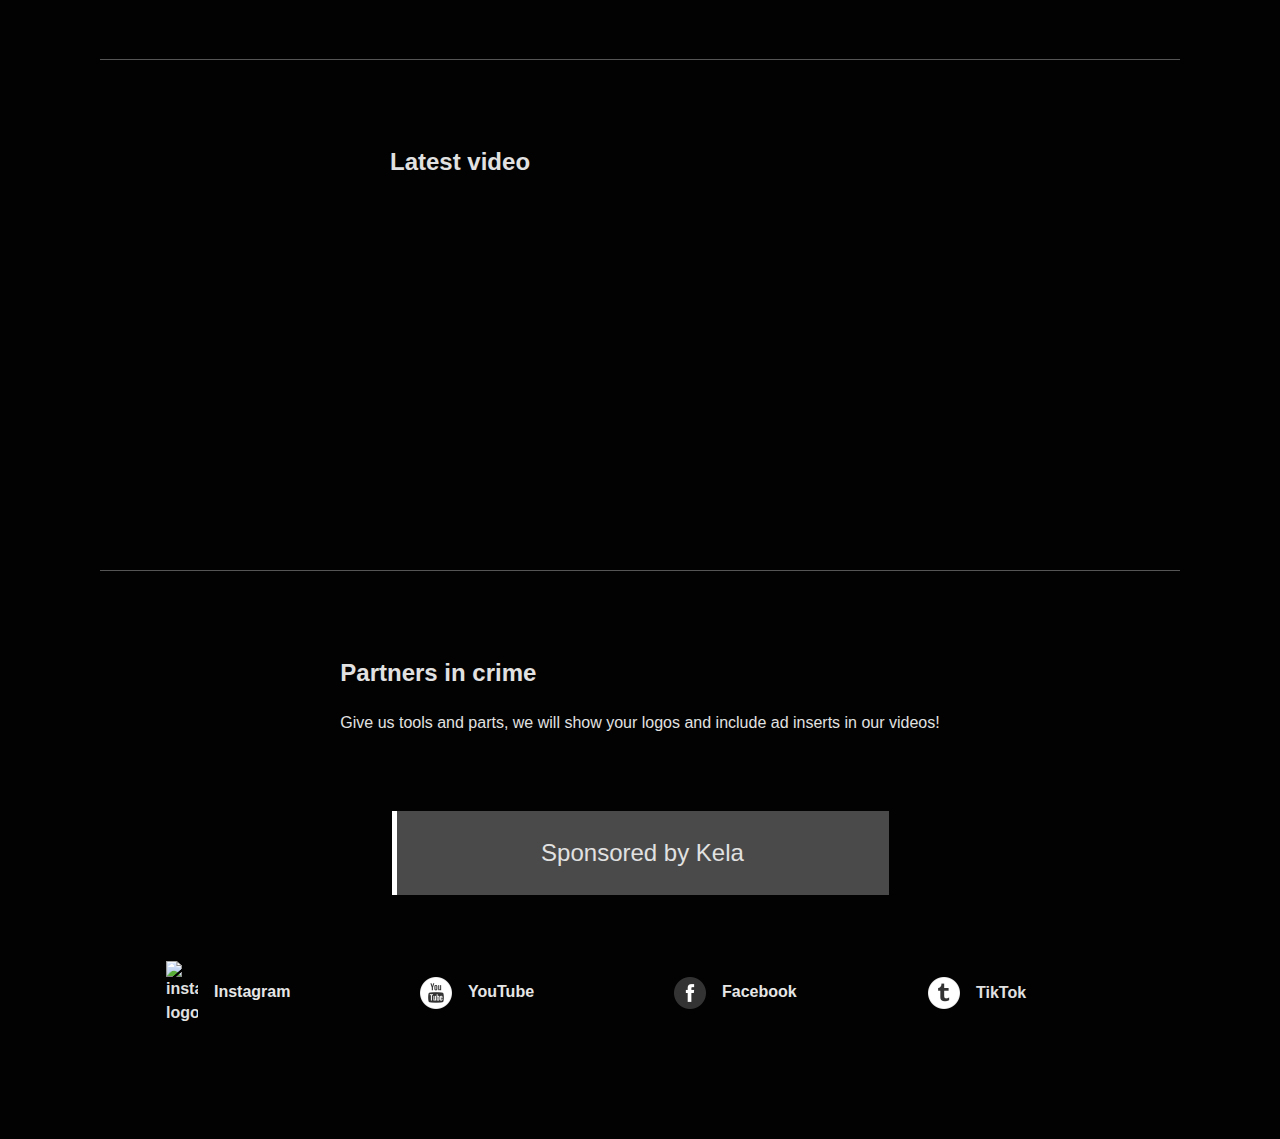
==== commit e915fa30: "added instagram to socials" ====
--- a/en/index.html
+++ b/en/index.html
@@ -21,8 +21,7 @@
 <body>
   <header>
     <nav class="less-whitespace-ffs socials">
-      <div class="nav-item flex-center"><img src="./../images/icons/online_instagram_social_media.png" class="icon"
-          alt="instagram logo">Instagram</div>
+      <div class="nav-item flex-center"><img src="./images/icons/online_instagram_social_media.png" class="icon" alt="instagram logo"><a href="https://www.instagram.com/blackmetalmotorsports/">Instagram</a></div>
       <div class="nav-item flex-center"><img src="./../images/icons/youtube_social_media_online.png" class="icon"
           alt="logo of youtube"><a href="https://www.youtube.com/channel/UCC1oBXMj-2ZBDxLKSasvggQ">YouTube</a></div>
       <div class="nav-item flex-center"><img src="./../images/icons/facebook_online_media_social.png" class="icon"
@@ -161,8 +160,7 @@
   <footer>
     <blockquote>Sponsored by Kela</blockquote>
     <nav class="less-whitespace-ffs socials">
-      <div class="nav-item flex-center"><img src="../images/icons/online_instagram_social_media.png" class="icon"
-          alt="instagram logo">Instagram</div>
+      <div class="nav-item flex-center"><img src="./images/icons/online_instagram_social_media.png" class="icon" alt="instagram logo"><a href="https://www.instagram.com/blackmetalmotorsports/">Instagram</a></div>
       <div class="nav-item flex-center"><img src="../images/icons/youtube_social_media_online.png" class="icon"
           alt="logo of youtube"><a href="https://www.youtube.com/channel/UCC1oBXMj-2ZBDxLKSasvggQ">YouTube</a></div>
       <div class="nav-item flex-center"><img src="../images/icons/facebook_online_media_social.png" class="icon"
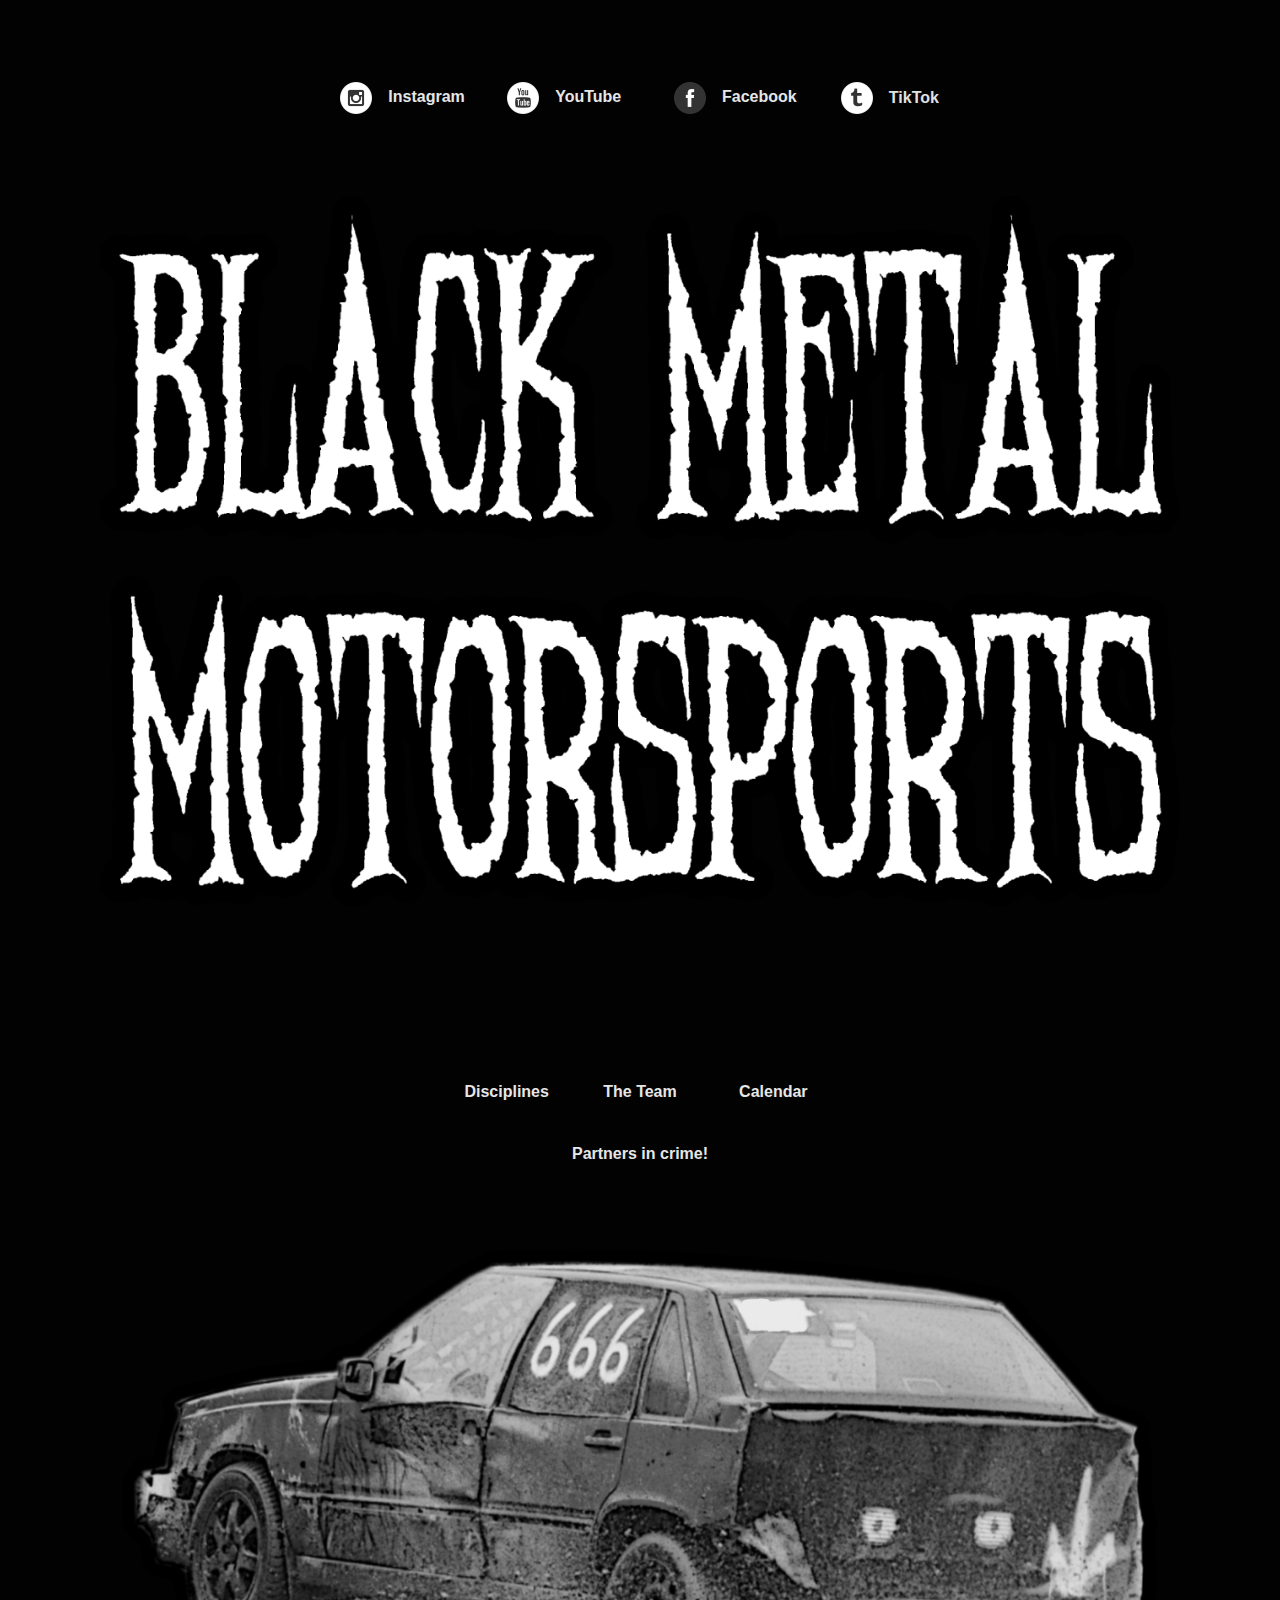
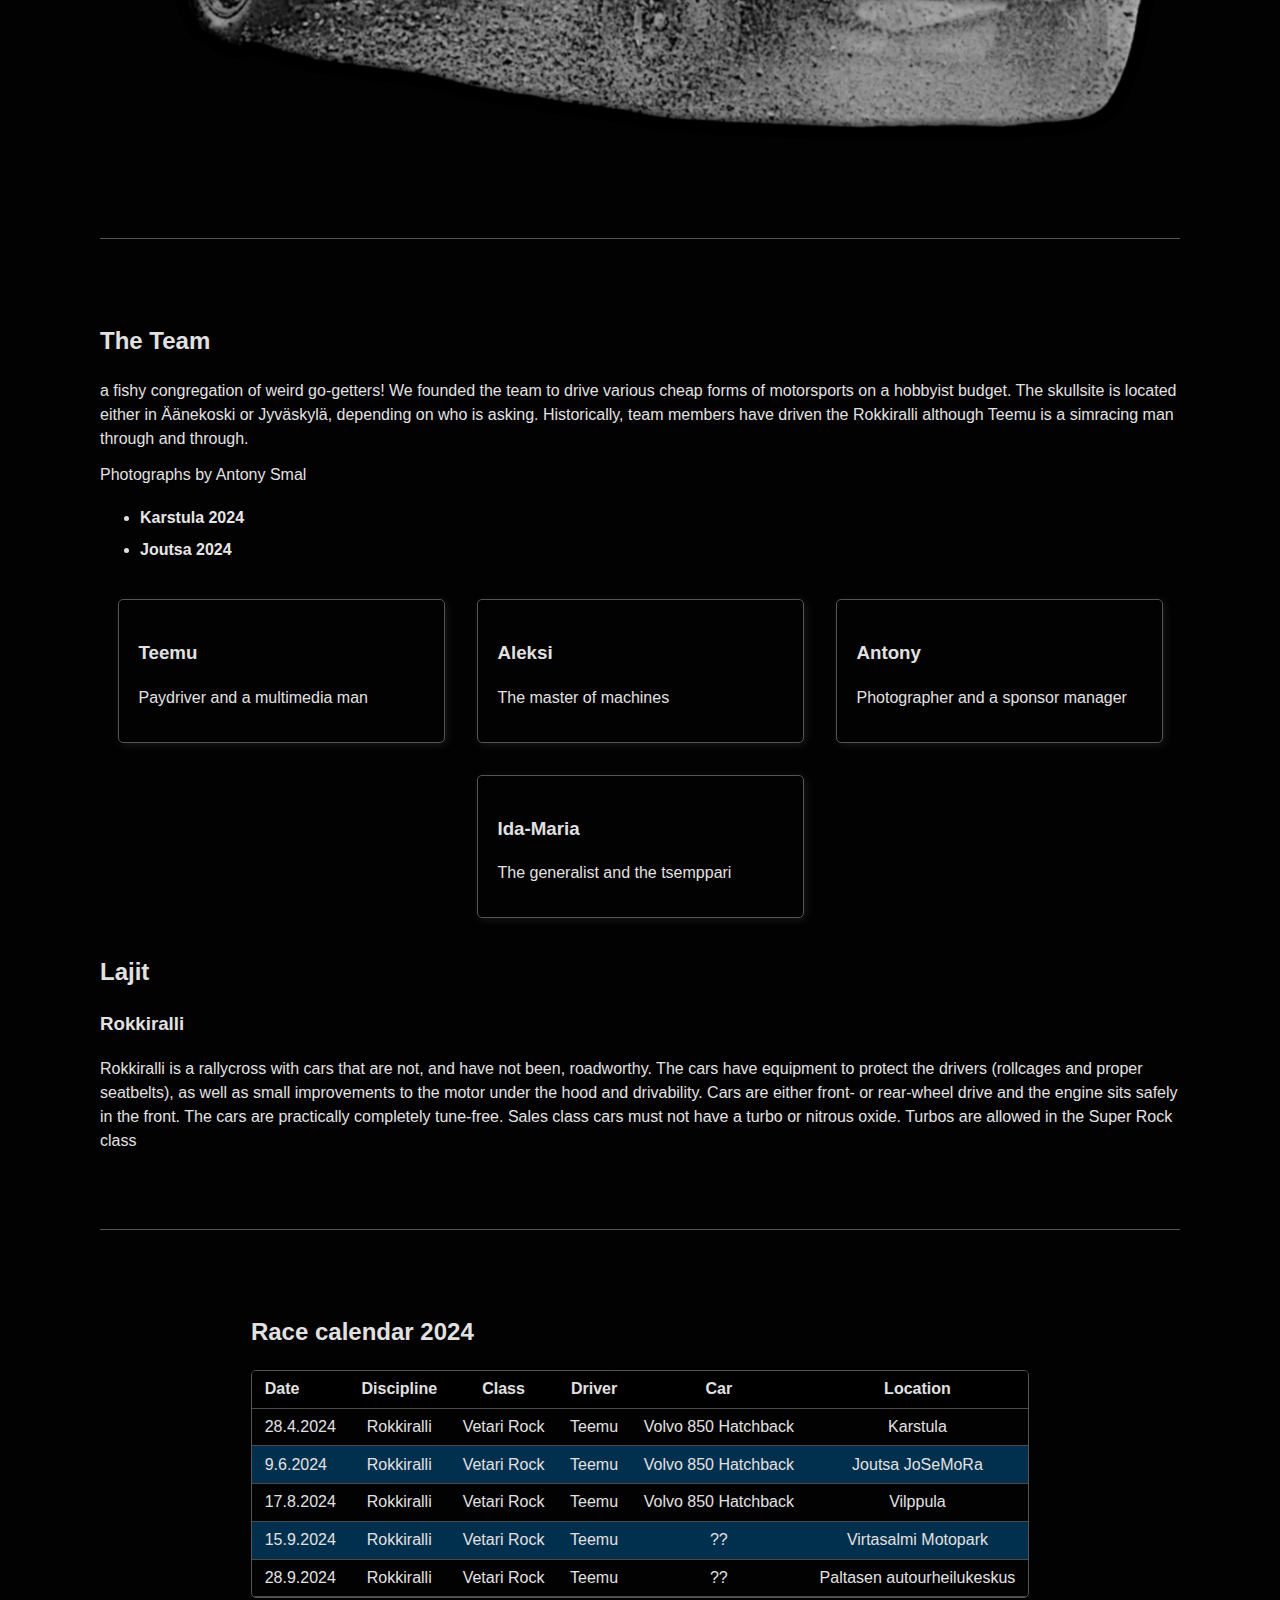
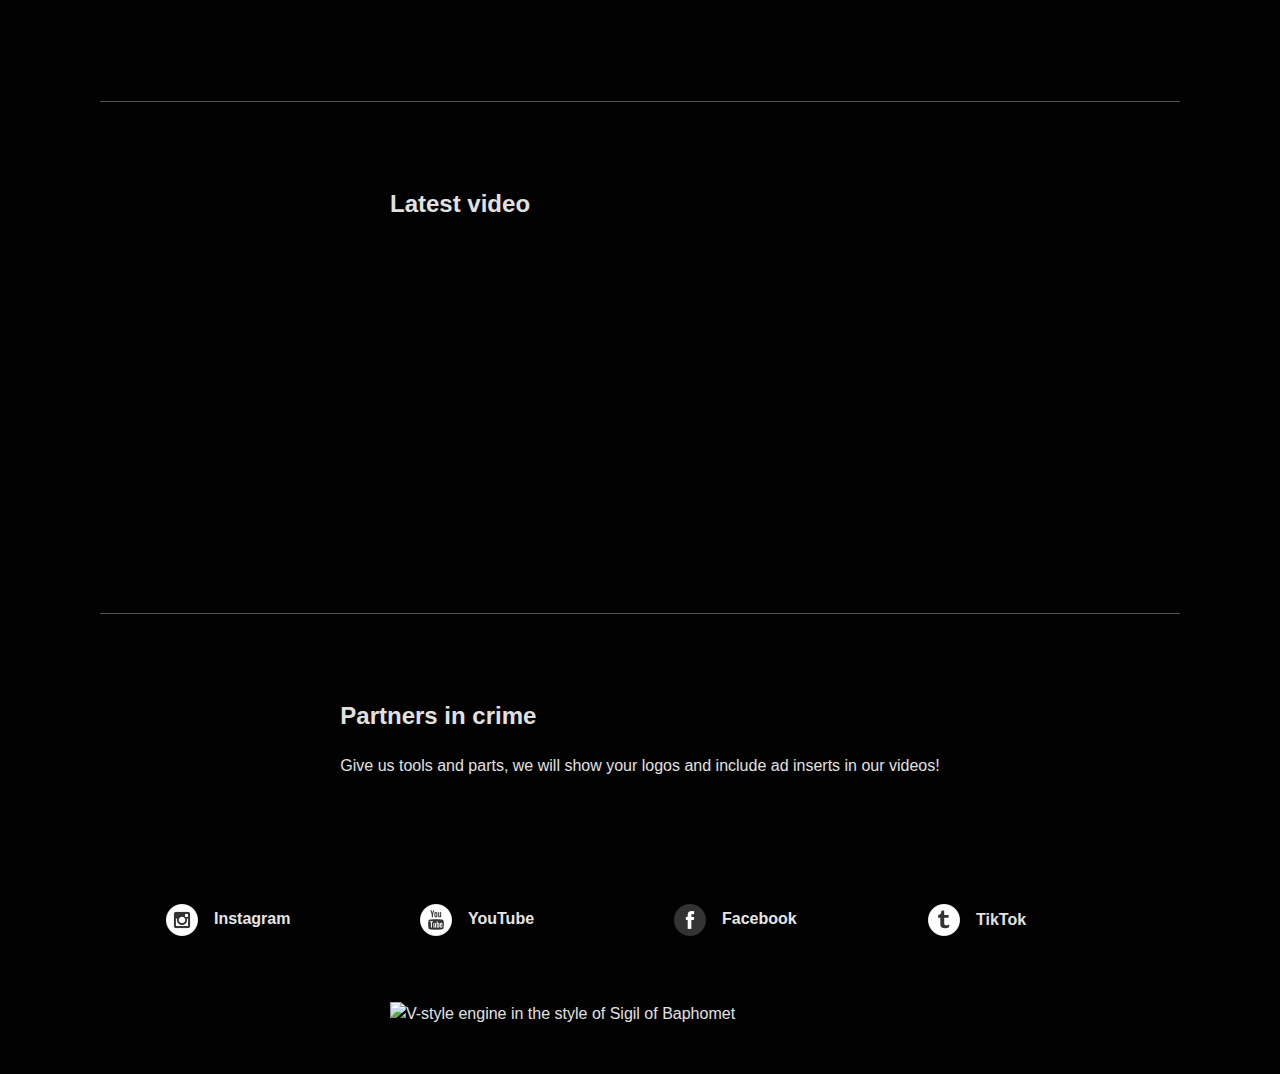
==== commit 71001faf: "favicon, new logo, photos" ====
--- a/en/index.html
+++ b/en/index.html
@@ -21,7 +21,7 @@
 <body>
   <header>
     <nav class="less-whitespace-ffs socials">
-      <div class="nav-item flex-center"><img src="./images/icons/online_instagram_social_media.png" class="icon" alt="instagram logo"><a href="https://www.instagram.com/blackmetalmotorsports/">Instagram</a></div>
+      <div class="nav-item flex-center"><img src="./../images/icons/online_instagram_social_media.png" class="icon" alt="instagram logo"><a href="https://www.instagram.com/blackmetalmotorsports/">Instagram</a></div>
       <div class="nav-item flex-center"><img src="./../images/icons/youtube_social_media_online.png" class="icon"
           alt="logo of youtube"><a href="https://www.youtube.com/channel/UCC1oBXMj-2ZBDxLKSasvggQ">YouTube</a></div>
       <div class="nav-item flex-center"><img src="./../images/icons/facebook_online_media_social.png" class="icon"
@@ -47,6 +47,12 @@
           a hobbyist budget. The skullsite is located either in Äänekoski or Jyväskylä, depending on who is asking.
           Historically, team members have driven the Rokkiralli although Teemu is a simracing man through and through.
         </p>
+        <p>Photographs by Antony Smal</p>
+        <ul>
+          <li><a href="https://flickr.com/photos/antonysmal/albums/72177720316590164/">Karstula 2024</a></li>
+          <li><a href="https://flickr.com/photos/antonysmal/albums/72177720318189466">Joutsa 2024</a></li>
+        </ul>
+
       </article>
     </section>
     <section>
@@ -158,9 +164,8 @@
     </section>
   </main>
   <footer>
-    <blockquote>Sponsored by Kela</blockquote>
     <nav class="less-whitespace-ffs socials">
-      <div class="nav-item flex-center"><img src="./images/icons/online_instagram_social_media.png" class="icon" alt="instagram logo"><a href="https://www.instagram.com/blackmetalmotorsports/">Instagram</a></div>
+      <div class="nav-item flex-center"><img src="../images/icons/online_instagram_social_media.png" class="icon" alt="instagram logo"><a href="https://www.instagram.com/blackmetalmotorsports/">Instagram</a></div>
       <div class="nav-item flex-center"><img src="../images/icons/youtube_social_media_online.png" class="icon"
           alt="logo of youtube"><a href="https://www.youtube.com/channel/UCC1oBXMj-2ZBDxLKSasvggQ">YouTube</a></div>
       <div class="nav-item flex-center"><img src="../images/icons/facebook_online_media_social.png" class="icon"
@@ -168,6 +173,8 @@
       <div class="nav-item flex-center"><img src="../images/icons/social_tumblr_media_online.png" class="icon"
           alt="not a logo of tiktok">TikTok</div>
     </nav>
+    <img width="500px" class="centered" src="images/logo.png" alt="V-style engine in the style of Sigil of Baphomet">
+
   </footer>
 </body>
 
--- a/css/style.css
+++ b/css/style.css
@@ -134,7 +134,9 @@
   width: 2rem;
   padding: 1rem;
 }
-
+.centered {
+  margin: auto;
+}
 header {
   padding: 0;
 }
@@ -147,4 +149,8 @@
     max-width: 100%;
     margin: 1rem auto!important;
   } 
+}
+
+img {
+  display: block;
 }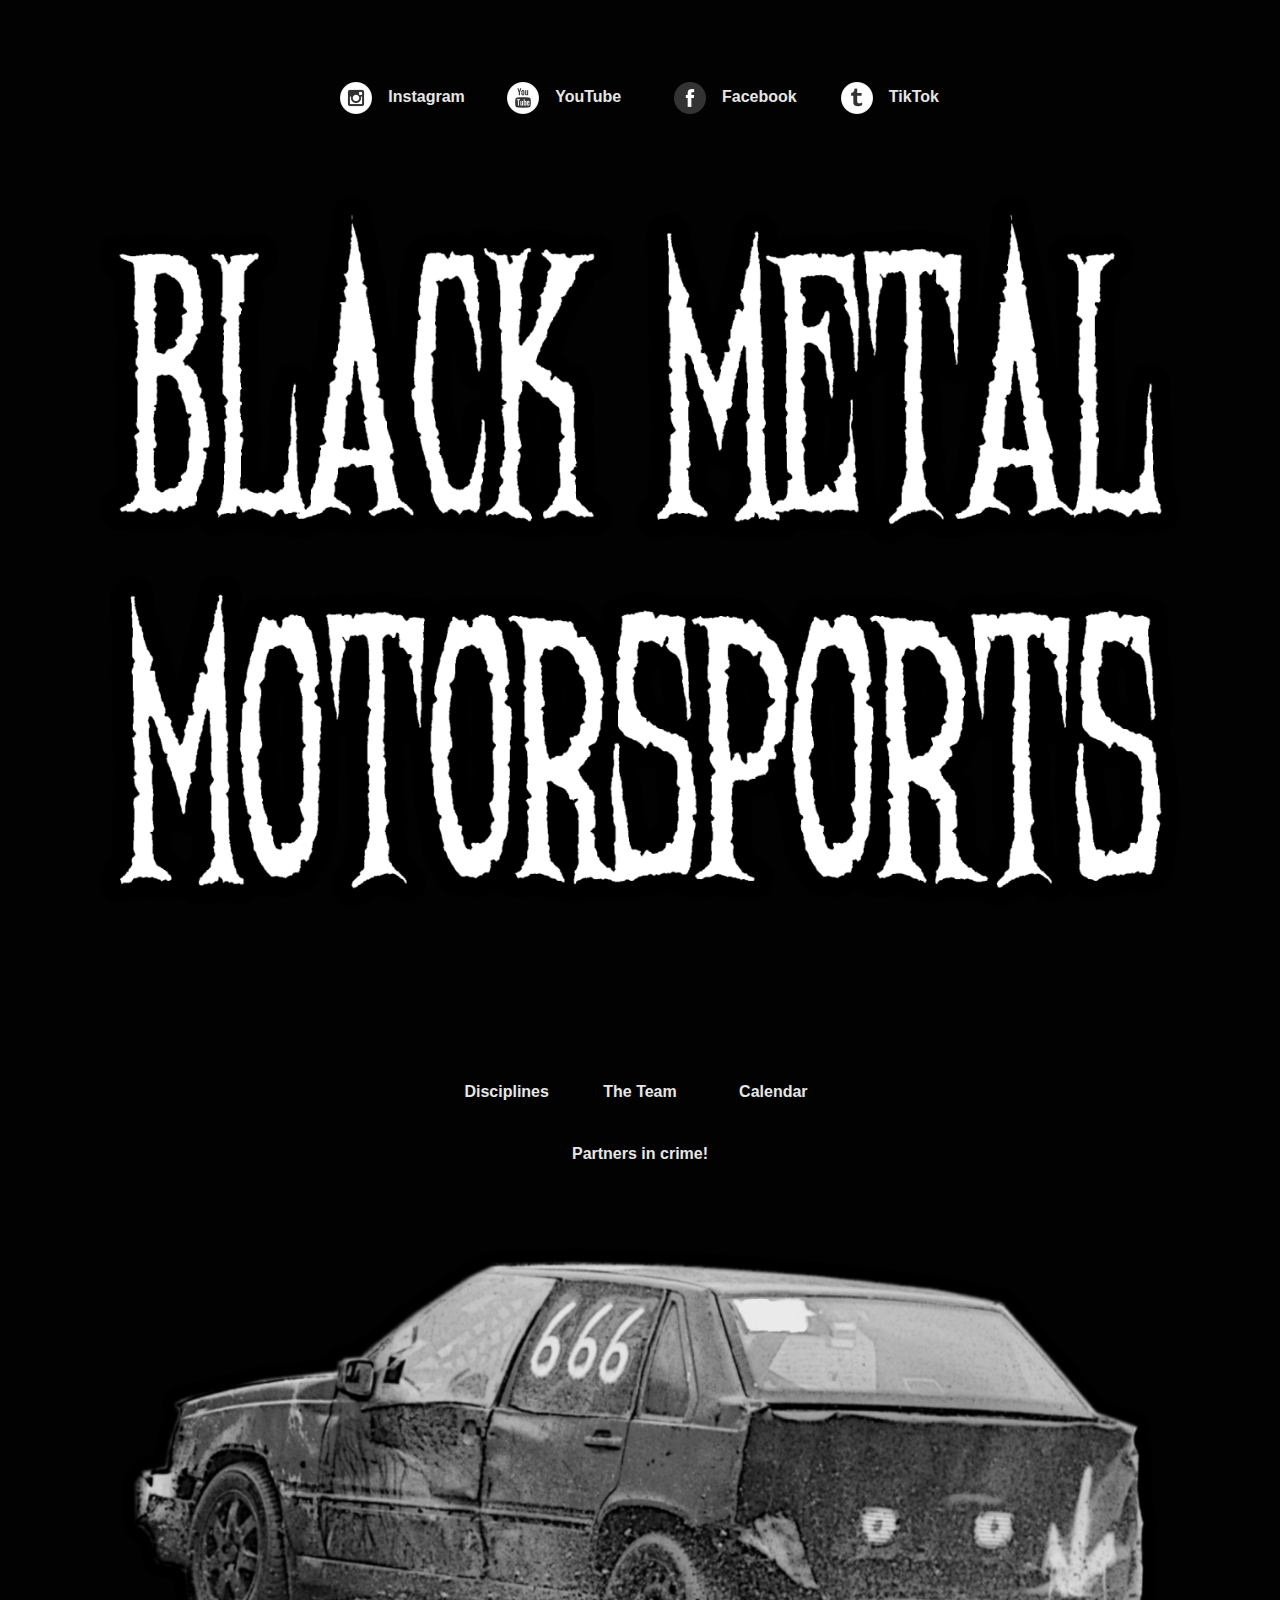
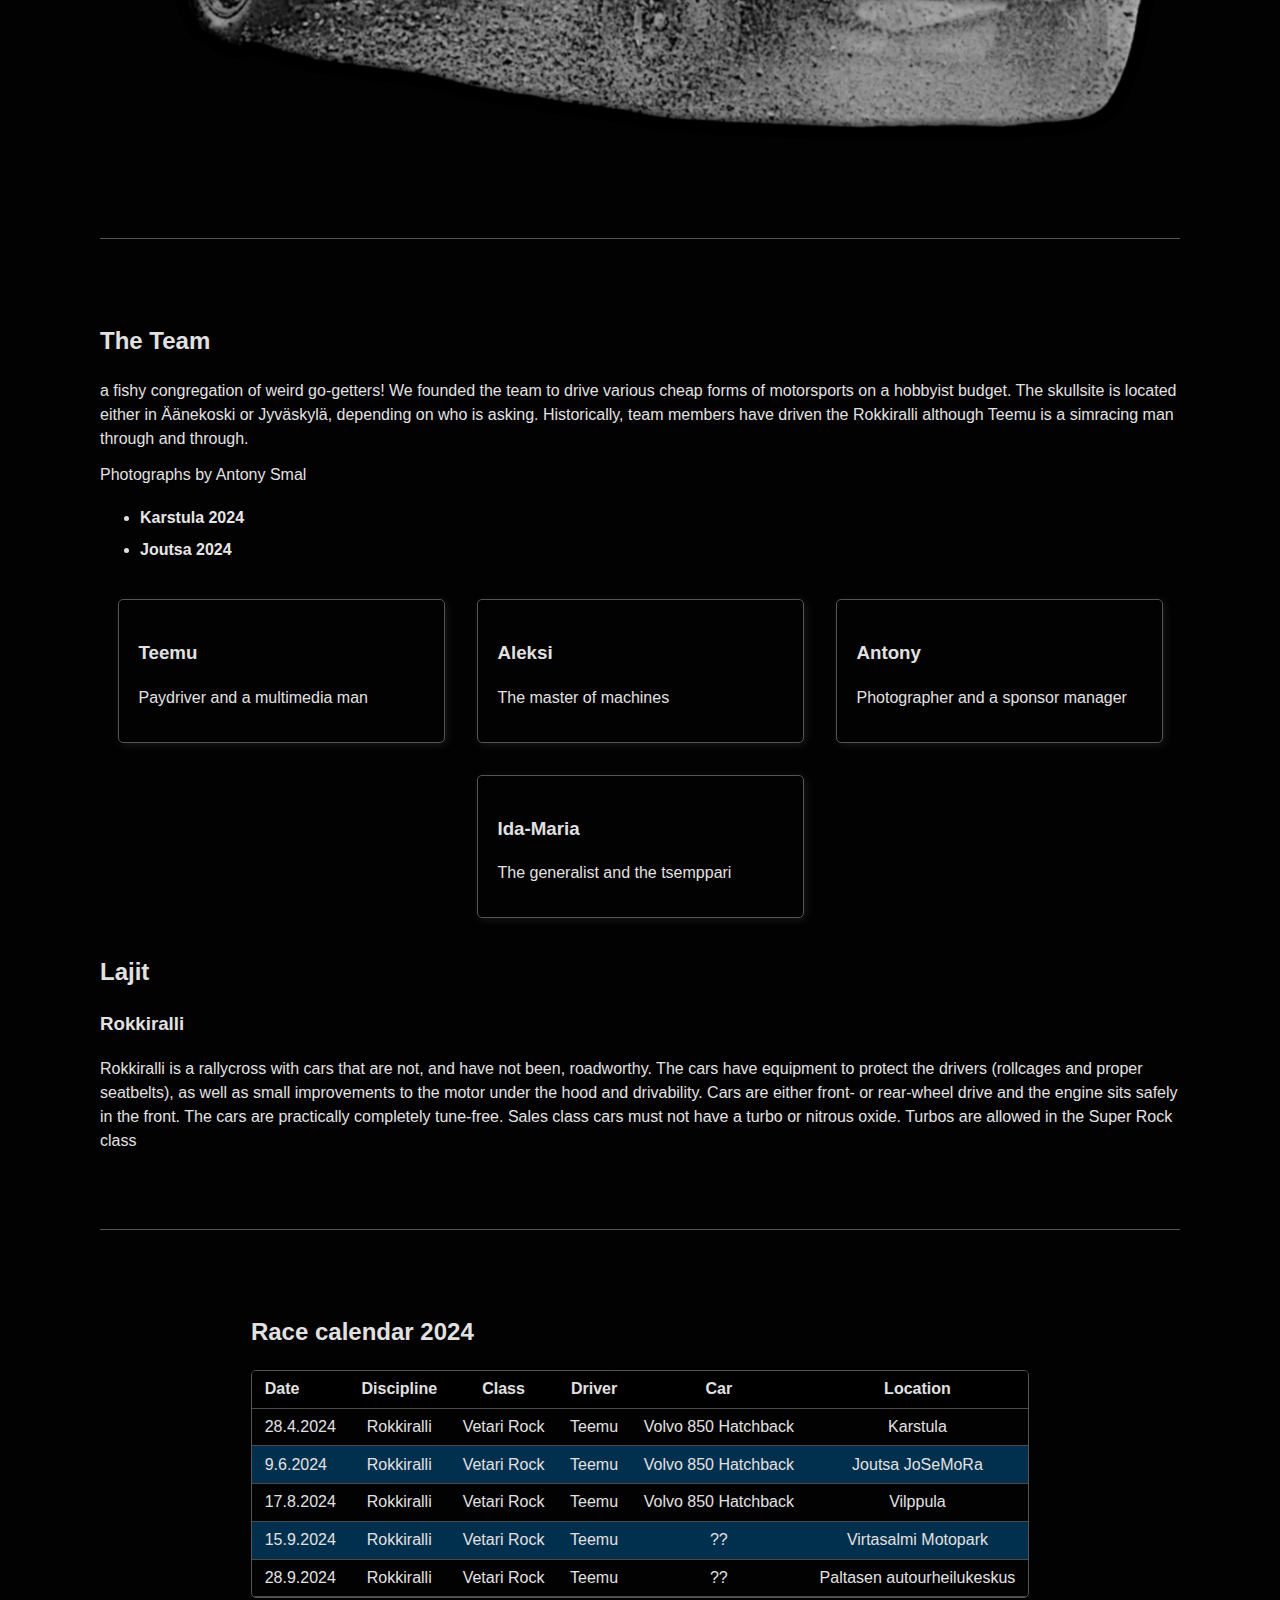
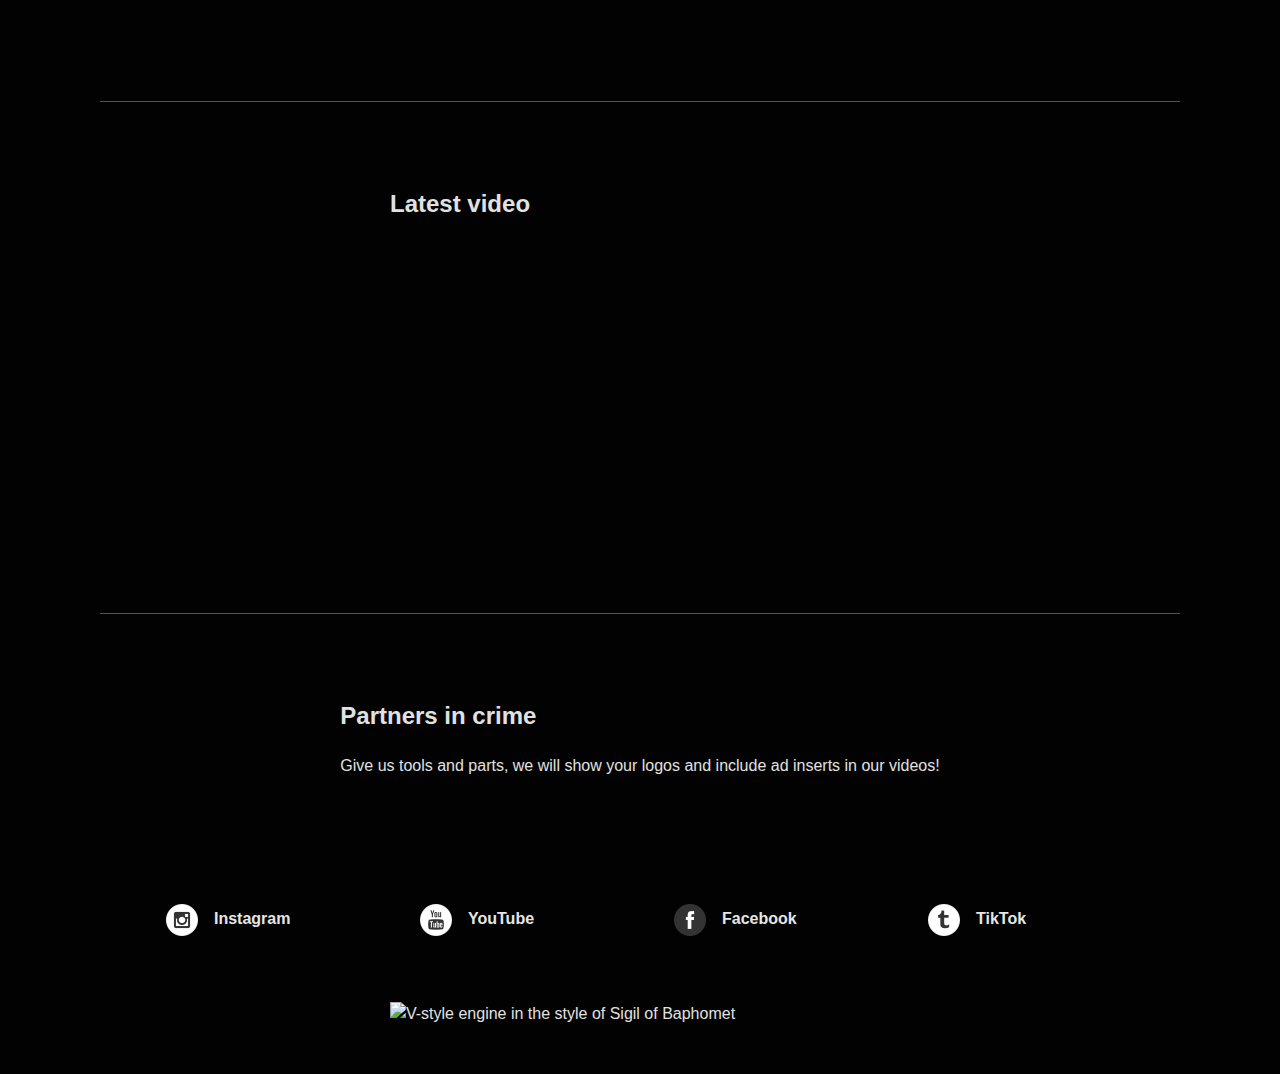
==== commit cbf0839a: "added tiktok link" ====
--- a/en/index.html
+++ b/en/index.html
@@ -27,7 +27,7 @@
       <div class="nav-item flex-center"><img src="./../images/icons/facebook_online_media_social.png" class="icon"
           alt="logo of facebook"><a href="https://www.facebook.com/profile.php?id=61561140722117">Facebook</a></div>
       <div class="nav-item flex-center"><img src="./../images/icons/social_tumblr_media_online.png" class="icon"
-          alt="not a logo of tiktok">TikTok</div>
+          alt="not a logo of tiktok"><a href="https://www.tiktok.com/@blackmetalmotorsports">TikTok</a></div>
     </nav>
     <h1 id="logo"><img src="./../images/bmm-allekkain.png" alt="Black Metal Motorsports"></h1>
     <nav class="less-whitespace-ffs small-nav">
@@ -170,8 +170,9 @@
           alt="logo of youtube"><a href="https://www.youtube.com/channel/UCC1oBXMj-2ZBDxLKSasvggQ">YouTube</a></div>
       <div class="nav-item flex-center"><img src="../images/icons/facebook_online_media_social.png" class="icon"
           alt="logo of facebook"><a href="https://www.facebook.com/profile.php?id=61561140722117">Facebook</a></div>
-      <div class="nav-item flex-center"><img src="../images/icons/social_tumblr_media_online.png" class="icon"
-          alt="not a logo of tiktok">TikTok</div>
+          <div class="nav-item flex-center"><img src="./../images/icons/social_tumblr_media_online.png" class="icon"
+            alt="not a logo of tiktok"><a href="https://www.tiktok.com/@blackmetalmotorsports">TikTok</a></div>
+  
     </nav>
     <img width="500px" class="centered" src="images/logo.png" alt="V-style engine in the style of Sigil of Baphomet">
 
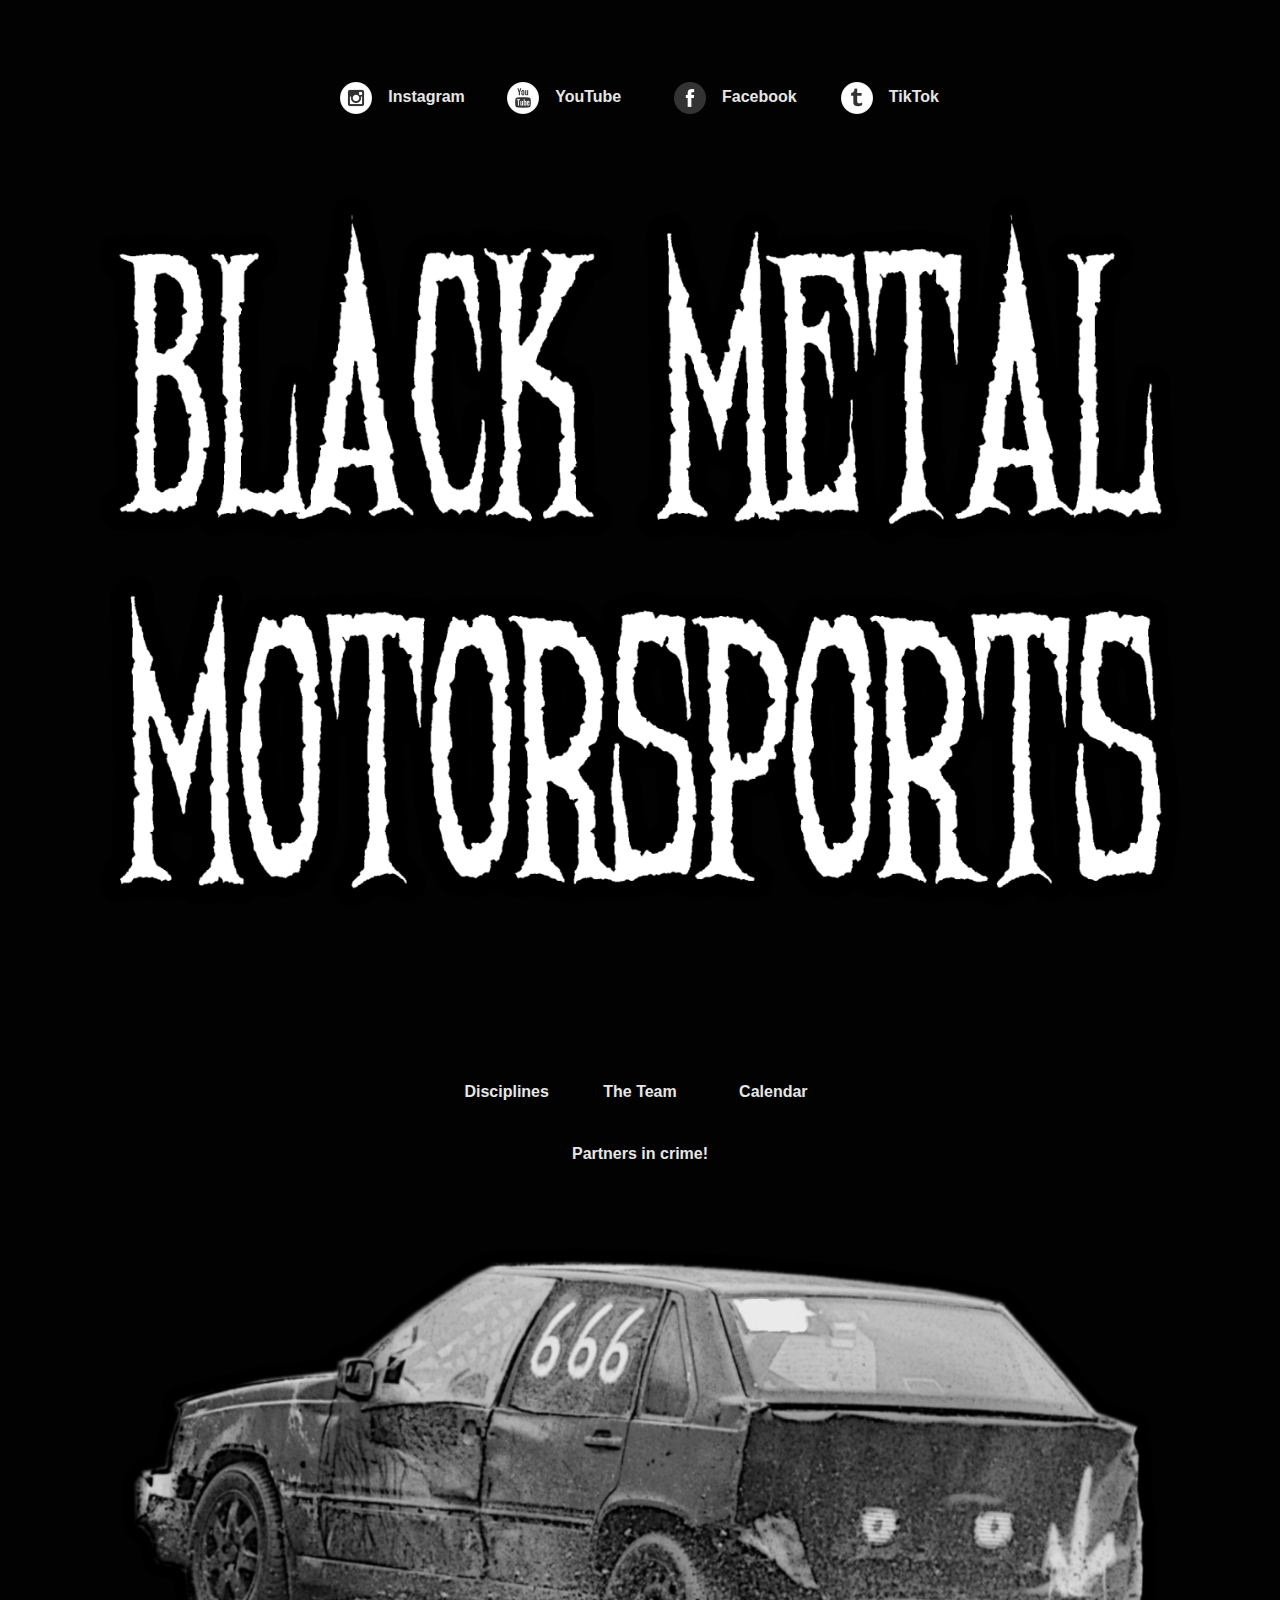
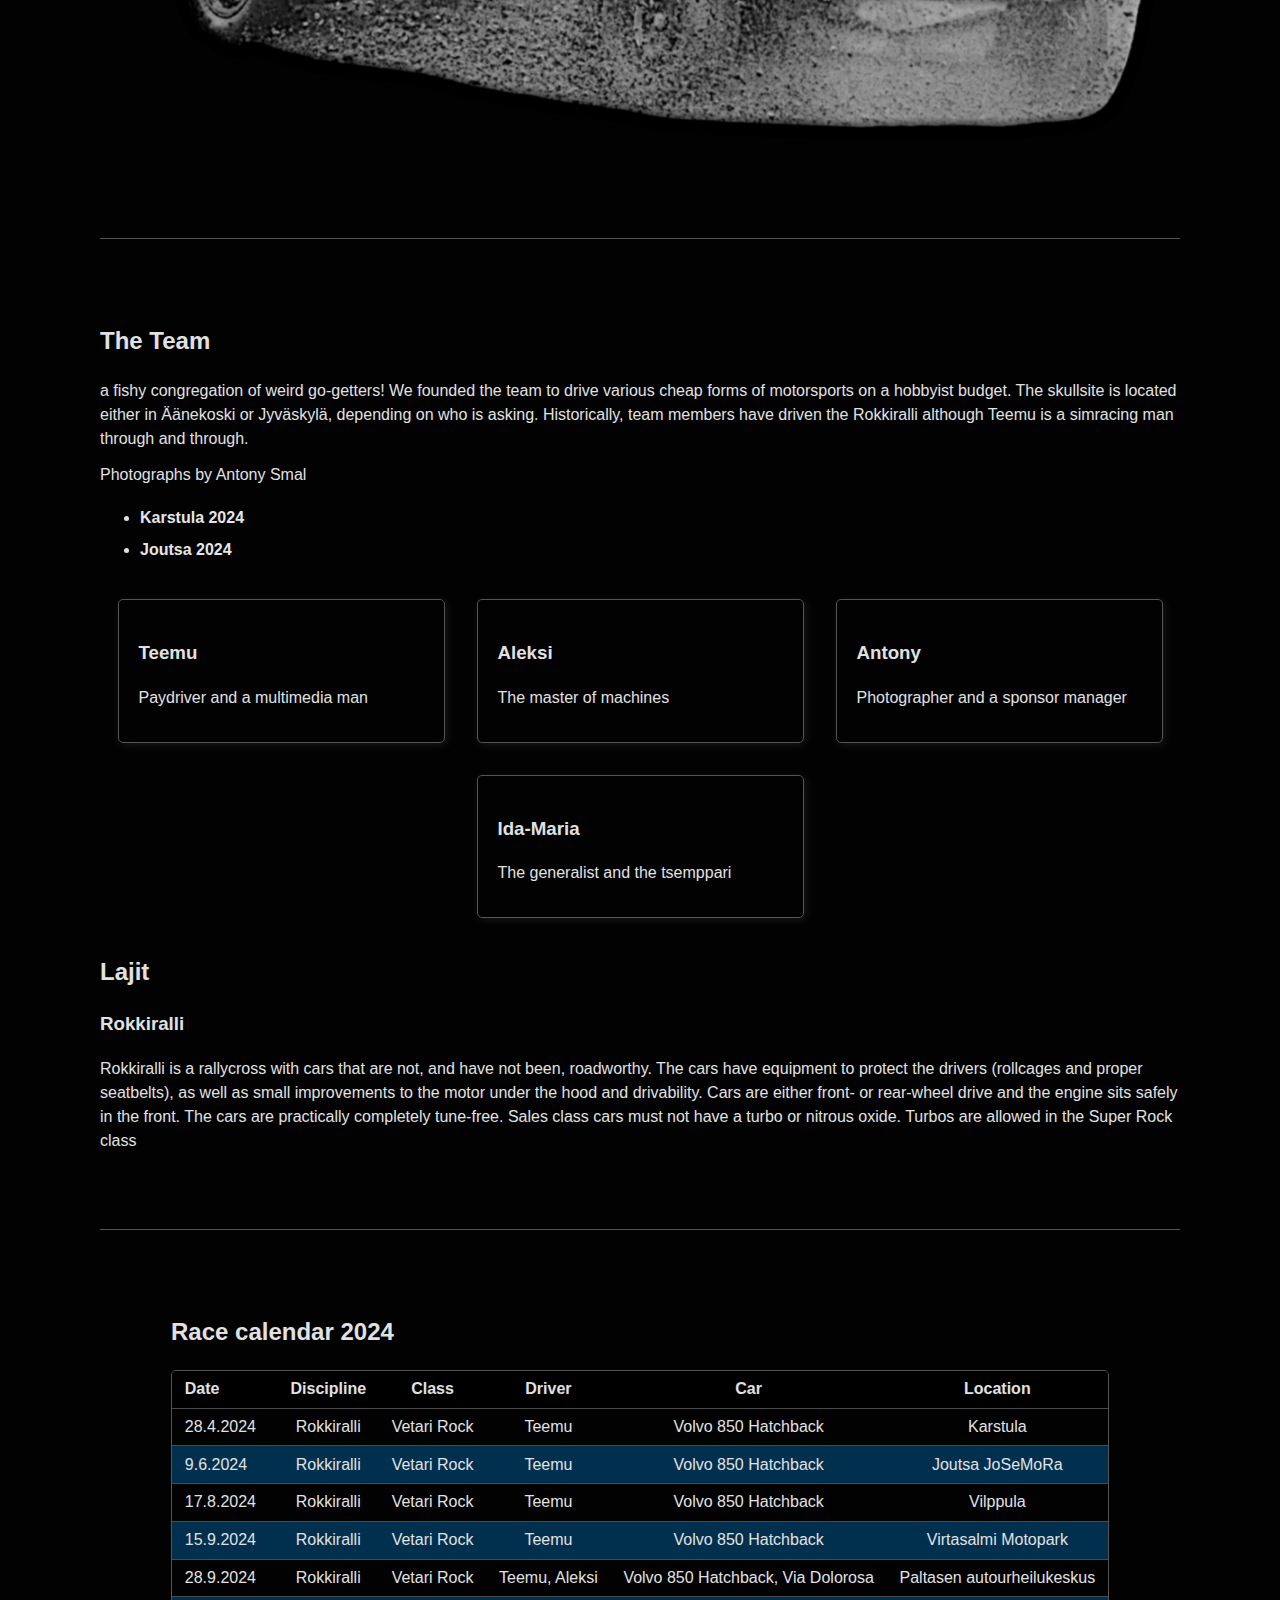
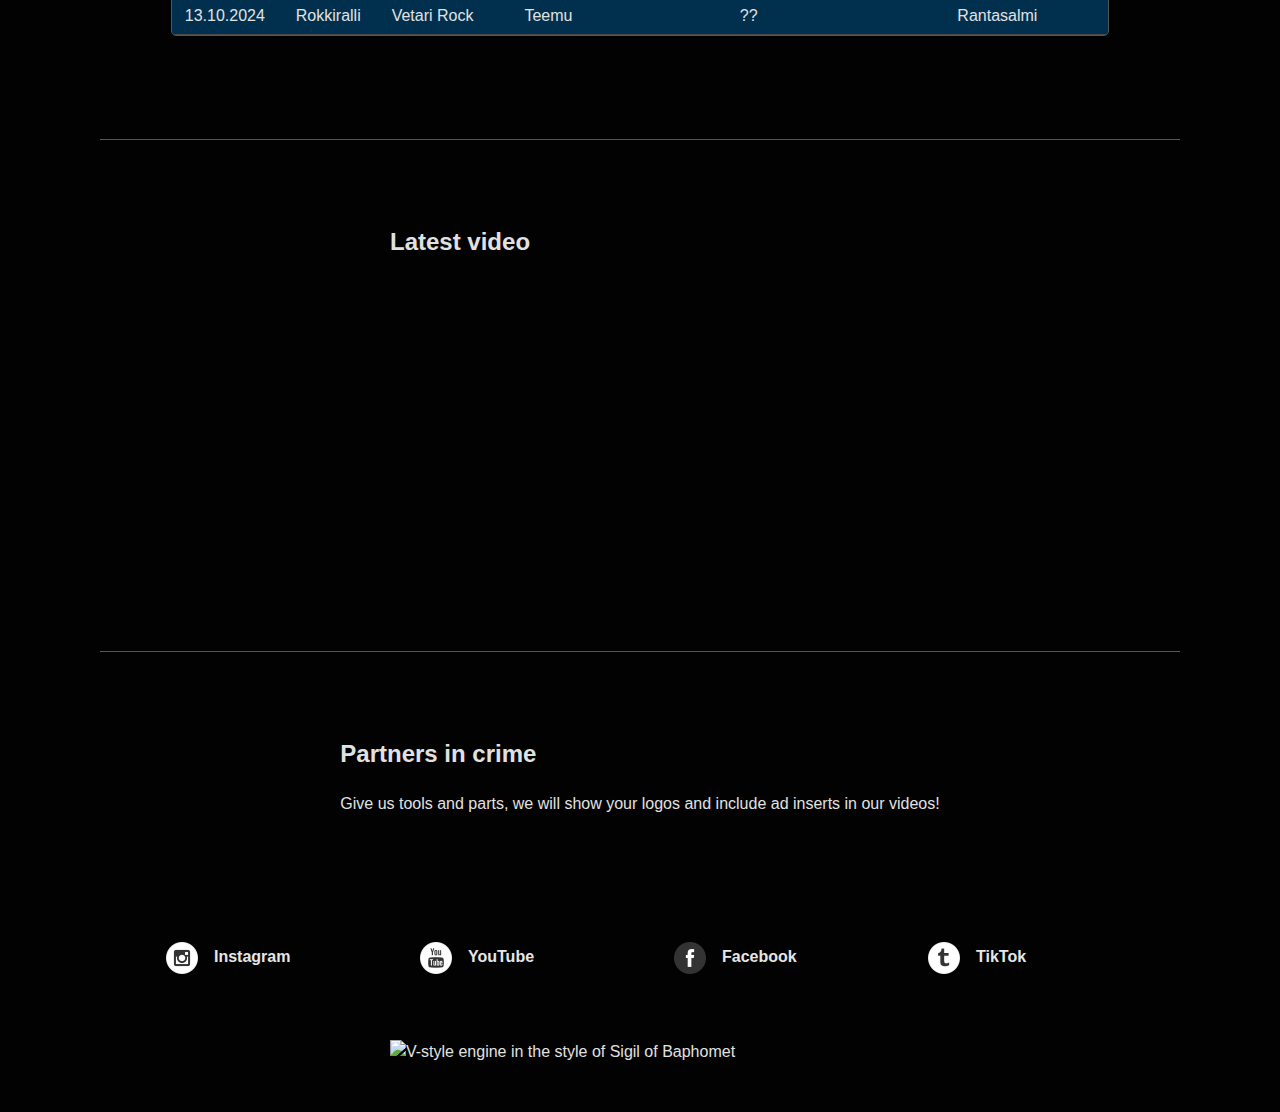
==== commit 96420e9d: "tjova" ====
--- a/en/index.html
+++ b/en/index.html
@@ -129,17 +129,26 @@
               <td>Rokkiralli</td>
               <td>Vetari Rock</td>
               <td>Teemu</td>
-              <td>??</td>
+              <td>Volvo 850 Hatchback</td>
               <td>Virtasalmi Motopark</td>
             </tr>
             <tr>
               <td><time>28.9.2024</time></td>
               <td>Rokkiralli</td>
               <td>Vetari Rock</td>
+              <td>Teemu, Aleksi</td>
+              <td>Volvo 850 Hatchback, Via Dolorosa</td>
+              <td>Paltasen autourheilukeskus</td>
+            </tr>
+            <tr>
+              <td><time>13.10.2024</time></td>
+              <td>Rokkiralli</td>
+              <td>Vetari Rock</td>
               <td>Teemu</td>
               <td>??</td>
-              <td>Paltasen autourheilukeskus</td>
+              <td>Rantasalmi</td>
             </tr>
+
           </tbody>
         </table>
       </article>
@@ -149,7 +158,7 @@
       <article>
         <h2>Latest video</h2>
         <iframe class="yt-iframe"
-          src="https://www.youtube.com/embed/26KNX6kxGvg?list=PLtqlM8tHwWTQ4hP6eJMwSGY6q9melUBeP"
+          src="https://www.youtube.com/embed/noSvyMDR_Ac?list=PLtqlM8tHwWTQ4hP6eJMwSGY6q9melUBeP"
           title="Joutsa Boogaloo - Rokkiralli 2024 | Part 4/7" frameborder="0"
           allow="accelerometer; autoplay; clipboard-write; encrypted-media; gyroscope; picture-in-picture; web-share"
           referrerpolicy="strict-origin-when-cross-origin" allowfullscreen></iframe>
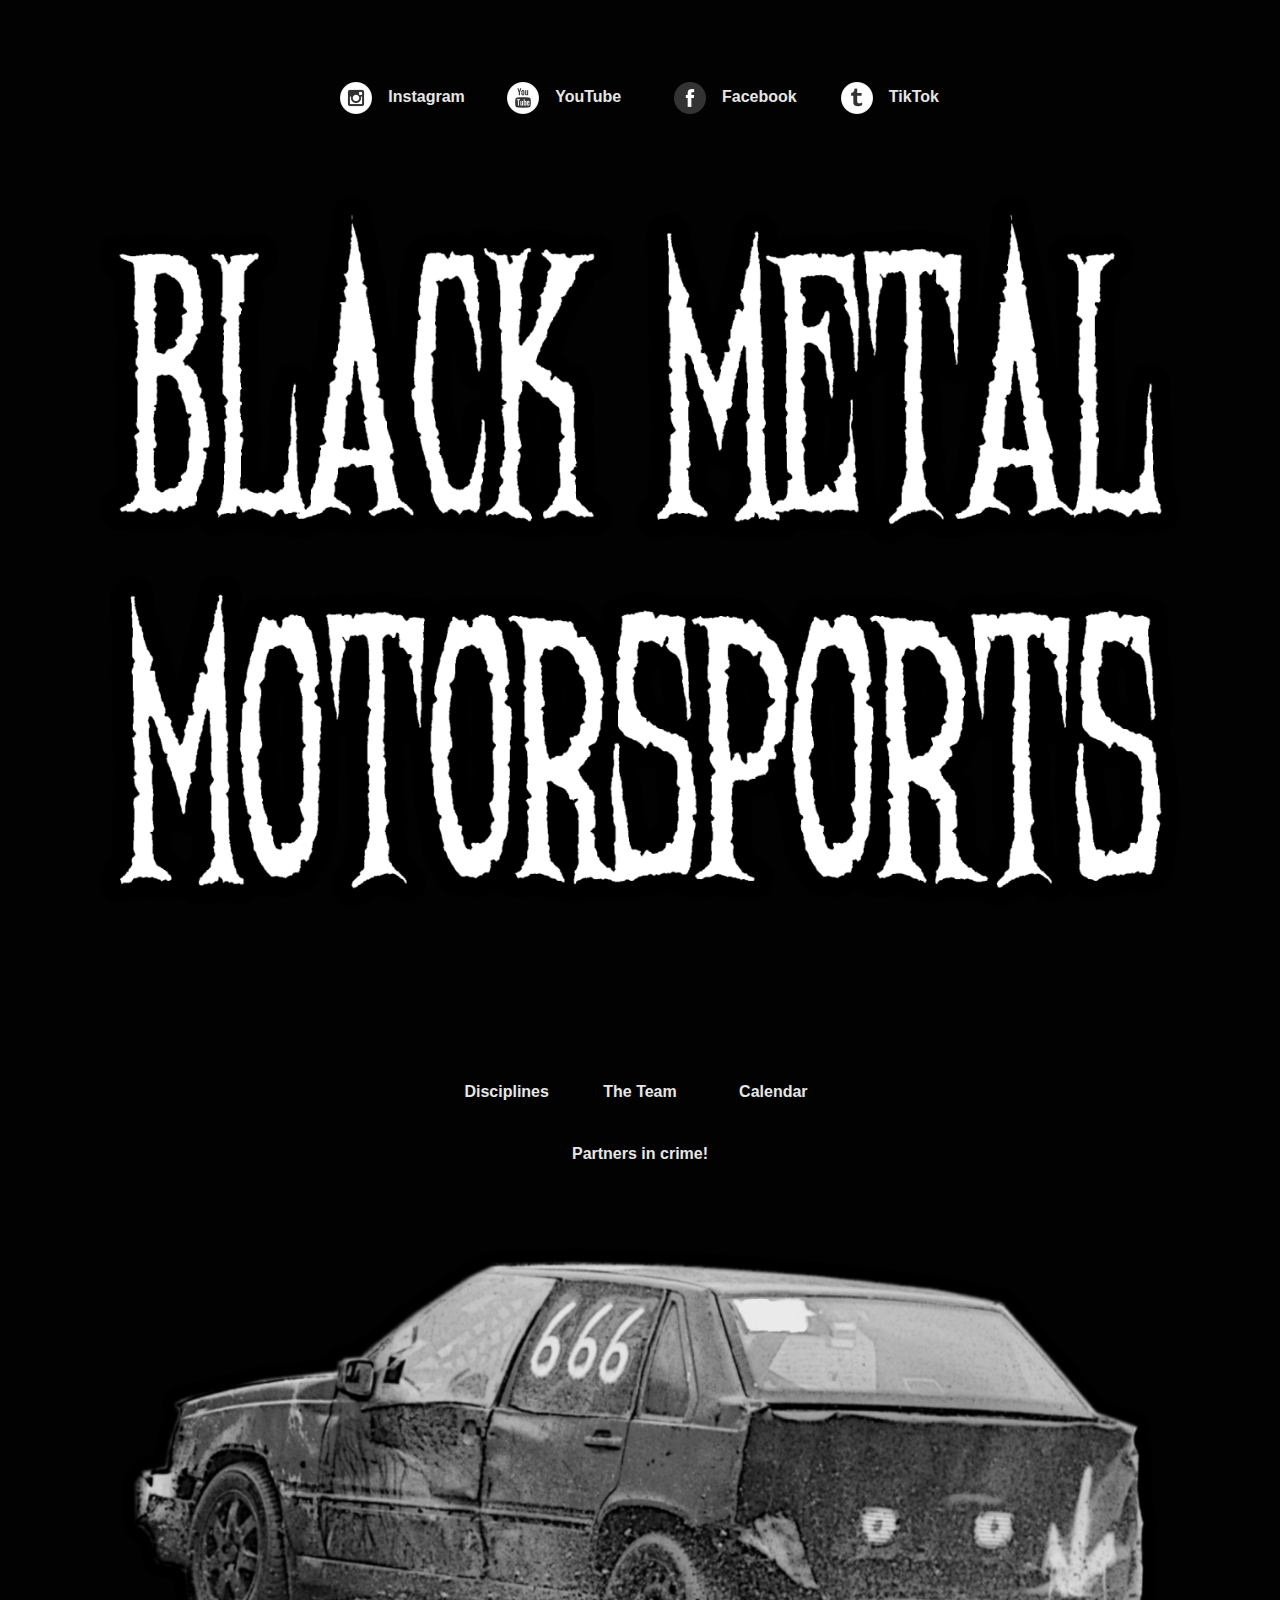
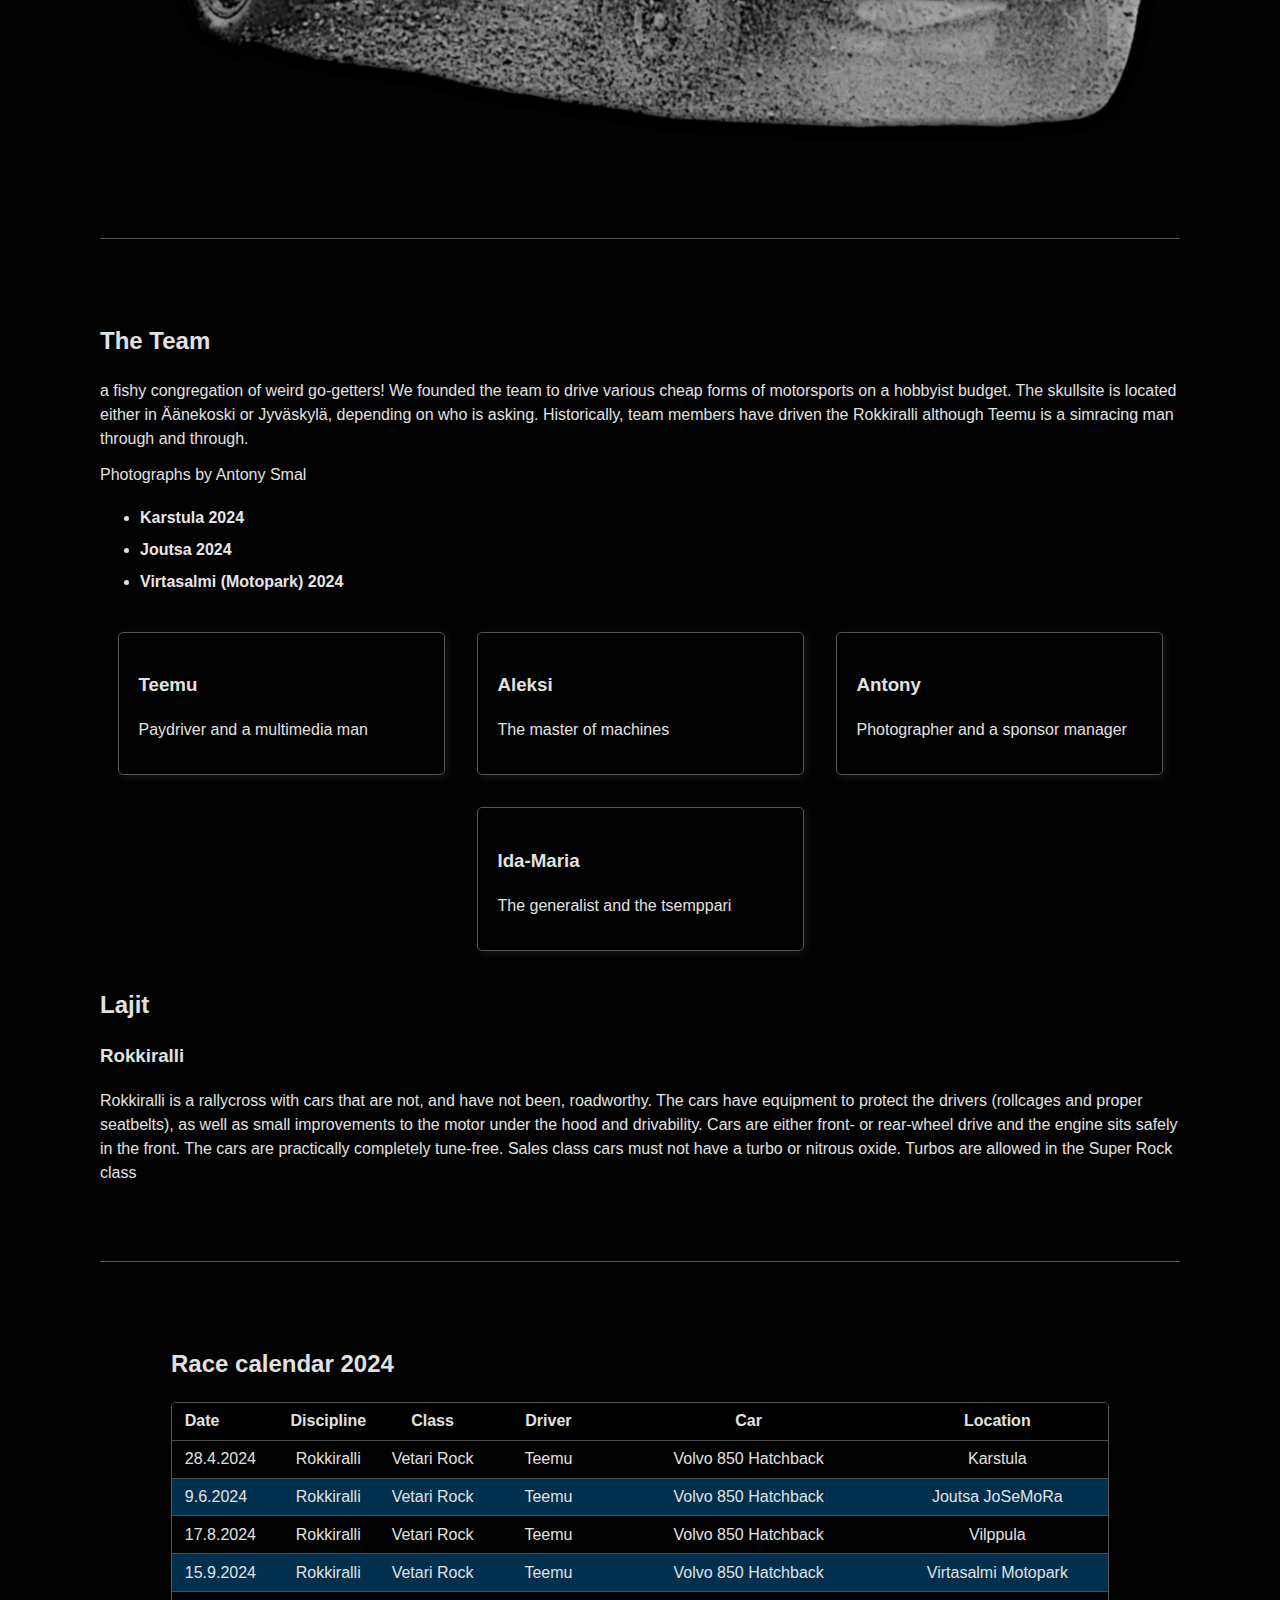
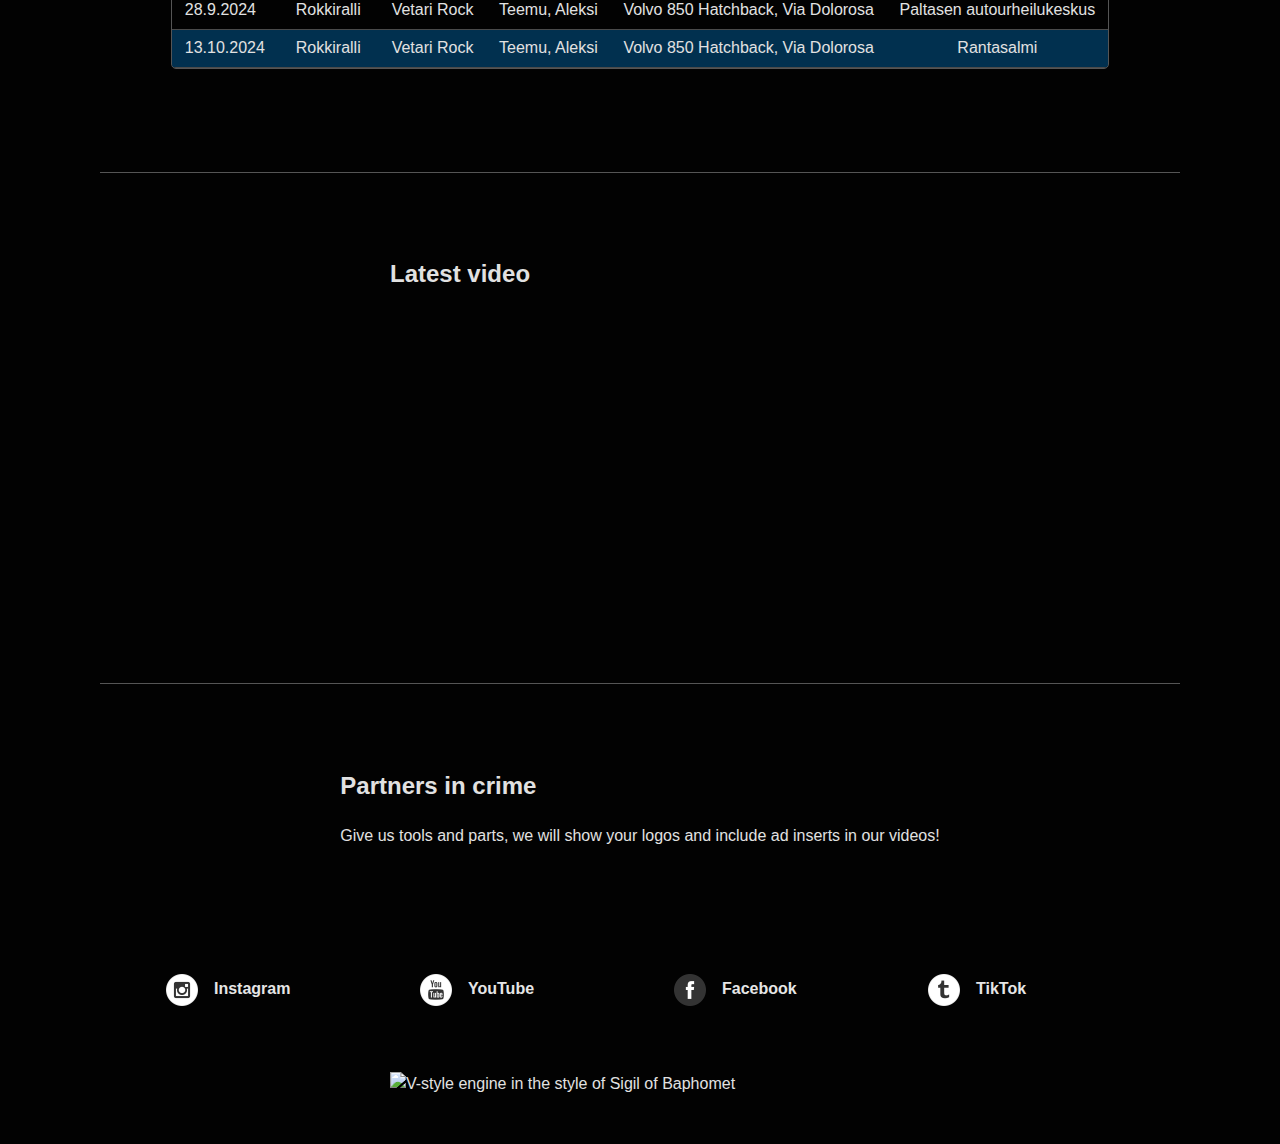
==== commit 1219e883: "tjova" ====
--- a/en/index.html
+++ b/en/index.html
@@ -51,6 +51,7 @@
         <ul>
           <li><a href="https://flickr.com/photos/antonysmal/albums/72177720316590164/">Karstula 2024</a></li>
           <li><a href="https://flickr.com/photos/antonysmal/albums/72177720318189466">Joutsa 2024</a></li>
+          <li><a href="https://flickr.com/photos/antonysmal/albums/72177720320641582">Virtasalmi (Motopark) 2024</a></li>
         </ul>
 
       </article>
@@ -144,11 +145,10 @@
               <td><time>13.10.2024</time></td>
               <td>Rokkiralli</td>
               <td>Vetari Rock</td>
-              <td>Teemu</td>
-              <td>??</td>
+              <td>Teemu, Aleksi</td>
+              <td>Volvo 850 Hatchback, Via Dolorosa</td>
               <td>Rantasalmi</td>
             </tr>
-
           </tbody>
         </table>
       </article>
